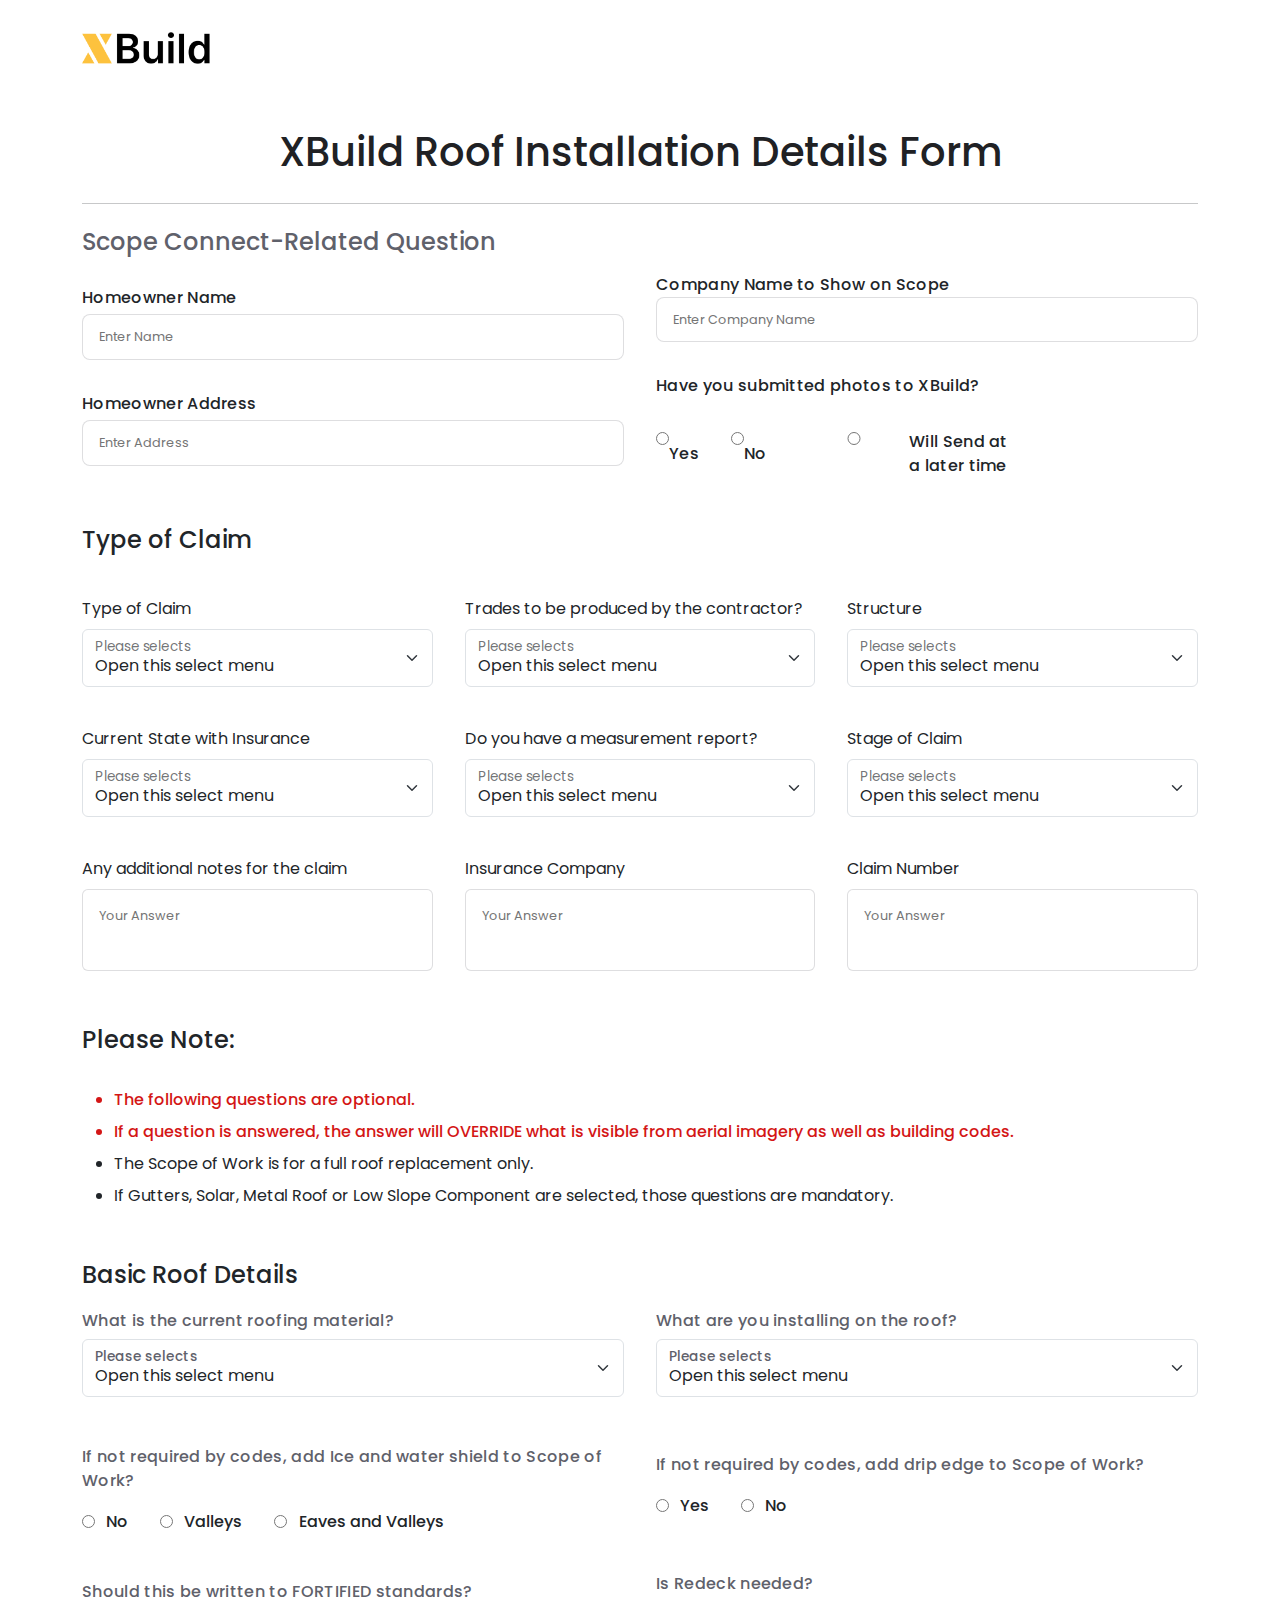
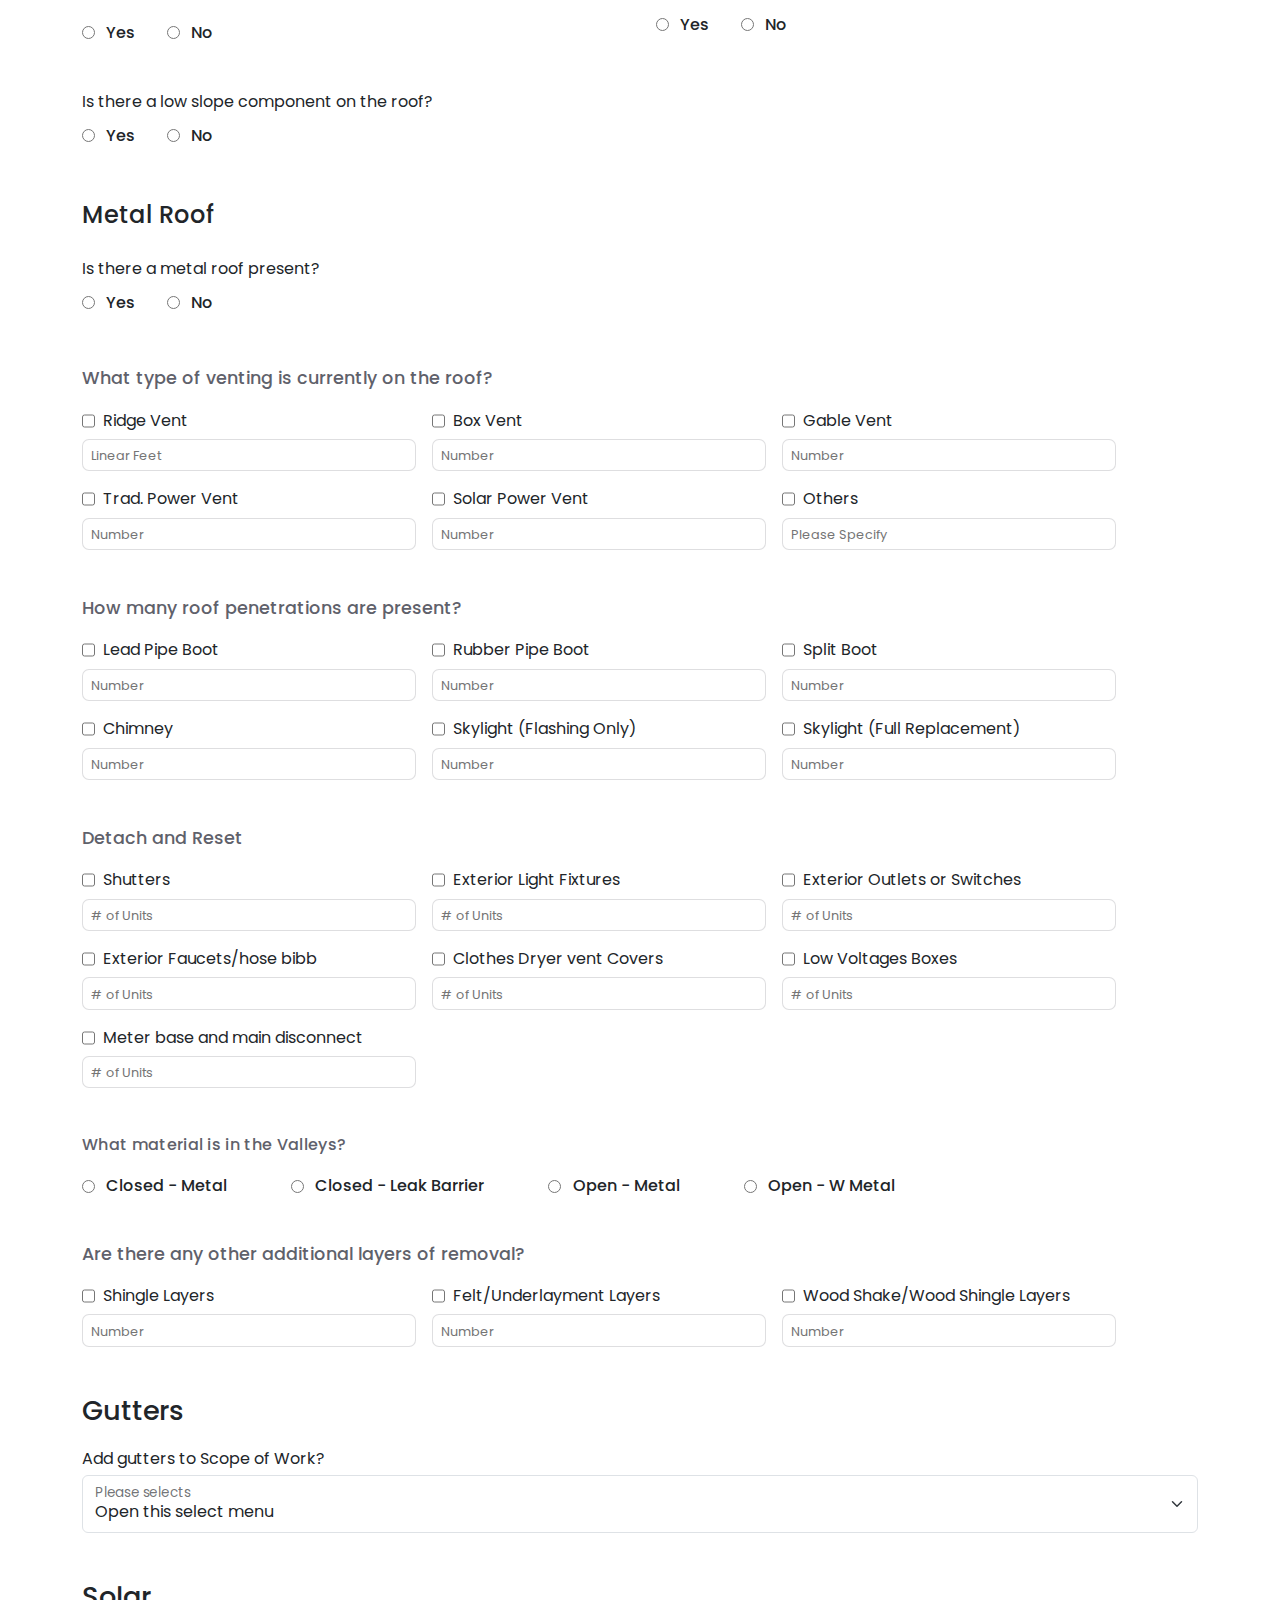
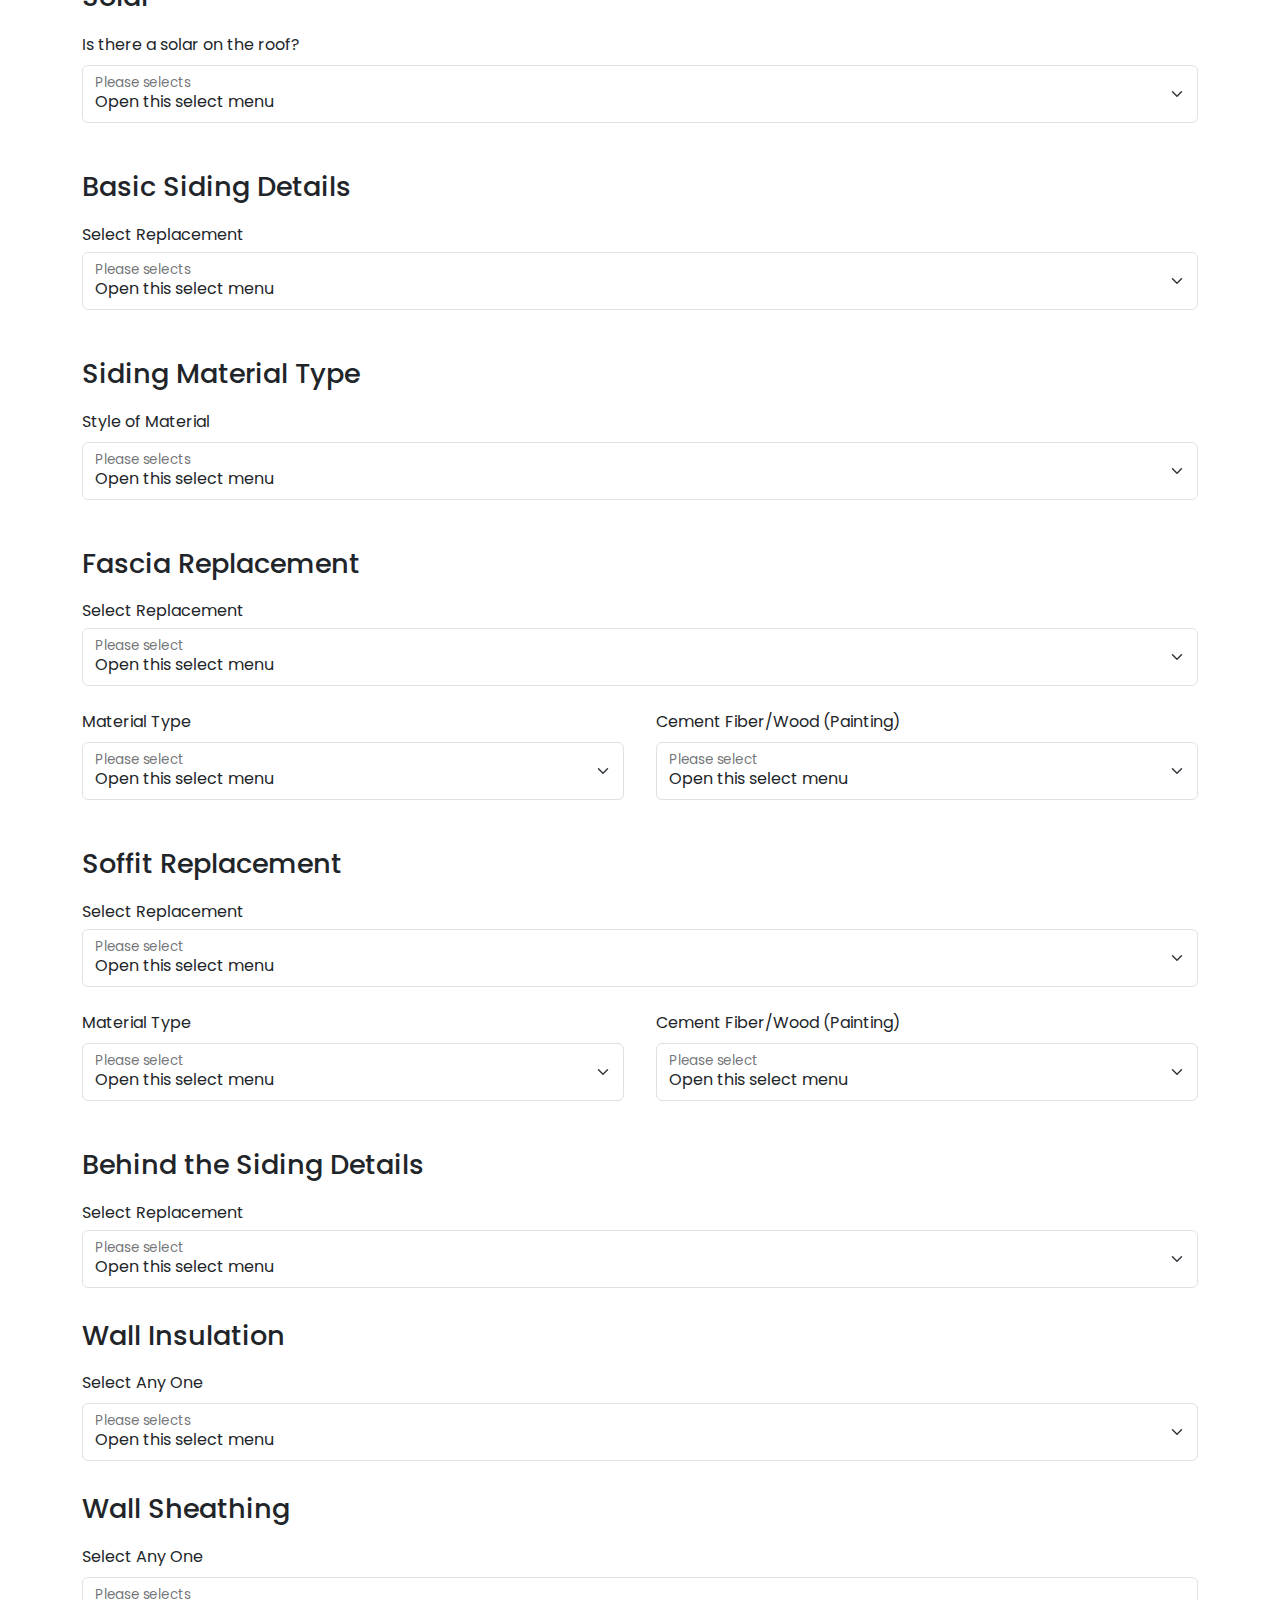
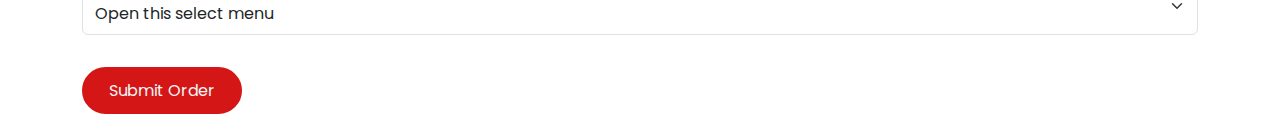
==== index.html @ aa4baf43 "first commit" ====
<!DOCTYPE html>
<html lang="en">

<head>
    <meta charset="UTF-8">
    <meta name="viewport" content="width=device-width, initial-scale=1.0">
    <title>Form</title>
    <link href="https://cdn.jsdelivr.net/npm/bootstrap@5.3.3/dist/css/bootstrap.min.css" rel="stylesheet"
        integrity="sha384-QWTKZyjpPEjISv5WaRU9OFeRpok6YctnYmDr5pNlyT2bRjXh0JMhjY6hW+ALEwIH" crossorigin="anonymous">
    <link rel="stylesheet" href="Styles/style.css">
</head>

<body>

    <div class="container">
        <nav>
            <img src="./logo.png" style="height: 2rem;" alt="">
        </nav>
        <h1>XBuild Roof Installation Details Form</h1>
        <hr>
        <form id="contactForm">
            <div class="scopeConnect">
                <h2>Scope Connect-Related Question</h2>
                <div class="main">
                    <div class="right">
                        <label> Homeowner Name </label>
                        <input id="HomeownerName" type="text" placeholder="Enter Name">
                        <label> Homeowner Address</label>
                        <input id="HomeownerAddress" type="text" placeholder="Enter Address">
                    </div>
                    <div class="left">
                        <label style="padding-top: 0;"> Company Name to Show on Scope</label>
                        <input id="companyname" type="text" placeholder="Enter Company Name">
                        <label>Have you submitted photos to XBuild?</label>
                        <div class="radio">
                            <div class="photoradio">
                                <input type="radio" id="photoSubmissionYes" name="photoSubmission" value="Yes">
                                <label for="photoSubmissionYes">Yes</label>
                            </div>
                            <div class="photoradio">
                                <input type="radio" id="photoSubmissionNo" name="photoSubmission" value="No">
                                <label for="photoSubmissionNo">No</label>
                            </div>
                            <div class="photoradio">
                                <input type="radio" id="photoSubmissionLater" name="photoSubmission"
                                    value="Will Send at a later time">
                                <label for="photoSubmissionLater">Will Send at a later time</label>
                            </div>
                        </div>
                    </div>

                </div>
            </div>

            <div class="basicSliding">
                <div class="gutters">
                    <h2>Type of Claim </h2>
                </div>
                <div class="materialSub">
                    <div class="second">

                        <label class="pt-4 pb-2" for="">Type of Claim</label>
                        <div class="form-floating">
                            <select class="form-select" id="TypeofClaim" aria-label="Floating label select example">
                                <option selected>Open this select menu</option>
                                <option value="Entire Claim start to finish">Entire Claim start to finish</option>
                                <option value="Supplement">Supplement</option>
                                <option value="Unknow">Unknow</option>
                            </select>
                            <label for="floatingSelect">Please selects</label>
                        </div>


                    </div>
                    <div class="first">
                        <label class="pt-4 pb-2" for="">Trades to be produced by the contractor?</label>
                        <div class="form-floating">
                            <select class="form-select" id="Tradestobeproducedbythecontractor"
                                aria-label="Floating label select example">
                                <option selected>Open this select menu</option>
                                <option value="Roof Only">Roof Only</option>
                                <option value="Siding">Siding</option>
                                <option value="Gutters">Gutters</option>
                                <option value="Windows / Doors">Windows / Doors</option>
                                <option value="Heat / AC">Heat / AC</option>
                                <option value="Drywall">Drywall</option>
                                <option value="Paint">Paint</option>
                                <option value="Sub Contractor Estimates">Sub Contractor Estimates</option>
                                <option value="Others">Others</option>
                            </select>
                            <label for="Tradestobeproducedbythecontractor">Please selects</label>
                        </div>
                    </div>
                    <div class="first">
                        <label class="pt-4 pb-2" for="">Structure</label>
                        <div class="form-floating">
                            <select class="form-select" id="Structure" aria-label="Floating label select example">
                                <option selected>Open this select menu</option>
                                <option value="Main Dwelling">Main Dwelling</option>
                                <option value="Shed">Shed</option>
                                <option value="Fence">Fence</option>
                                <option value="Deck">Deck</option>
                                <option value="Other">Other</option>
                            </select>
                            <label for="floatingSelect">Please selects</label>
                        </div>
                    </div>
                </div>
                <div class="materialSub" style="padding-top: 1rem;">
                    <div class="second">
                        <label class="pt-4 pb-2" for="CurrentStatewithInsurance">Current State with Insurance </label>
                        <div class="form-floating">
                            <select class="form-select" id="CurrentStatewithInsurance"
                                aria-label="Floating label select example">
                                <option selected>Open this select menu</option>
                                <option value="Full Approved">Full Approved</option>
                                <option value="Partial Approval">Partial Approval</option>
                                <option value="Denied">Denied</option>
                                <option value="Discontinued Material">Discontinued Material</option>
                                <option value="Loss Summary Provided">Loss Summary Provided</option>
                                <option value="No Insurance Information">No Insurance Information</option>
                                <option value="Repair Only">Repair Only</option>
                            </select>
                            <label for="floatingSelect">Please selects</label>
                        </div>
                    </div>
                    <div class="first">
                        <label class="pt-4 pb-2" for="Doyouhaveameasurementreport">Do you have a measurement
                            report?</label>
                        <div class="form-floating">
                            <select class="form-select" id="Doyouhaveameasurementreport"
                                aria-label="Floating label select example">
                                <option selected>Open this select menu</option>
                                <option value="Yes">Yes</option>
                                <option value="No">No</option>
                            </select>
                            <label for="floatingSelect">Please selects</label>
                        </div>
                    </div>
                    <div class="first">

                        <label class="pt-4 pb-2" for="StageofClaim">Stage of Claim</label>
                        <div class="form-floating">
                            <select class="form-select" id="StageofClaim" aria-label="Floating label select example">
                                <option selected>Open this select menu</option>
                                <option value="Pre Production">Pre Production</option>
                                <option value="Post Production">Post Production</option>
                                <option value="Unknown">Unknown</option>
                            </select>
                            <label for="floatingSelect">Please selects</label>
                        </div>
                    </div>
                </div>


                <div class="basicSliding" style="padding-top: 1rem;">
                    <div class="materialSub">

                        <div class="second">
                            <label class="pt-4 pb-2" for="Anyadditionalnotesfortheclaim">Any additional notes for the
                                claim</label>
                            <div class="tetxArea">
                                <textarea id="Anyadditionalnotesfortheclaim" class="rounded" name="" rows="2"
                                    placeholder="Your Answer" id=""></textarea>
                            </div>
                        </div>
                        <div class="second">
                            <label class="pt-4 pb-2" for="InsuranceCompany">Insurance Company </label>
                            <div class="tetxArea">
                                <textarea id="InsuranceCompany" class="rounded" name="" rows="2"
                                    placeholder="Your Answer" id=""></textarea>
                            </div>
                        </div>
                        <div class="second">
                            <label class="pt-4 pb-2" for="ClaimNumber">Claim Number</label>
                            <div class="tetxArea">
                                <textarea id="ClaimNumber" class="rounded" name="" rows="2" placeholder="Your Answer"
                                    id=""></textarea>
                            </div>
                        </div>

                    </div>
                </div>


                <div class="pleaseNote">
                    <h2>Please Note:</h2>
                    <ul>
                        <li>The following questions are optional.</li>
                        <li>If a question is answered, the answer will OVERRIDE what is visible from aerial imagery as
                            well as building codes.</li>
                        <li>The Scope of Work is for a full roof replacement only.</li>
                        <li>If Gutters, Solar, Metal Roof or Low Slope Component are selected, those questions are
                            mandatory.</li>
                    </ul>
                </div>

                <!-- ==================== -->


                <div class="roofDetails">
                    <h2>Basic Roof Details</h2>
                    <div class="maininputs">
                        <div class="left">
                            <label for="Whatisthecurrentroofingmaterial">What is the current roofing material?</label>
                            <div class="form-floating">
                                <select class="form-select" id="Whatisthecurrentroofingmaterial"
                                    aria-label="Floating label select example">
                                    <option selected>Open this select menu</option>
                                    <option value="Three Tab Asphalt">Three Tab Asphalt</option>
                                    <option value="Architectural Asphalt">Architectural Asphalt</option>
                                    <option value="Luxuey / Desgin Asphalt">Luxuey / Desgin Asphalt</option>
                                    <option value="Slate">Slate</option>
                                    <option value="Tile">Tile</option>
                                    <option value="Cedar">Cedar</option>
                                    <option value="Metal">Metal</option>
                                </select>
                                <label for="Whatareyouinstallingontheroof">Please selects</label>
                            </div>
                        </div>
                        <div class="right">
                            <label for="">What are you installing on the roof? </label>
                            <div class="form-floating">
                                <select class="form-select" id="Whatareyouinstallingontheroof"
                                    aria-label="Floating label select example">
                                    <option selected>Open this select menu</option>
                                    <option value="Three Tab Asphalt">Three Tab Asphalt</option>
                                    <option value="Architectural Asphalt">Architectural Asphalt</option>
                                    <option value="Luxuey / Desgin Asphalt">Luxuey / Desgin Asphalt</option>
                                    <option value="Slate">Slate</option>
                                    <option value="Tile">Tile</option>
                                    <option value="Cedar">Cedar</option>
                                    <option value="Metal">Metal</option>
                                </select>
                                <label for="floatingSelect">Please selects</label>
                            </div>
                        </div>
                    </div>
                    <div class="radiosRoof">
                        <div class="left">
                            <label>If not required by codes, add Ice and water shield to Scope of Work? </label>
                            <div class="radio">
                                <div class="first">
                                    <input type="radio" name="IfnotrequiredbycodesaddIceandwatershieldtoScopeofWork"
                                        id="IfnotrequiredbycodesaddIceandwatershieldtoScopeofWorkNo" value="No">
                                    <h3>No</h3>
                                </div>
                                <div class="second">
                                    <input type="radio" name="IfnotrequiredbycodesaddIceandwatershieldtoScopeofWork"
                                        id="IfnotrequiredbycodesaddIceandwatershieldtoScopeofWorkValleys"
                                        value="Valleys">
                                    <h3>Valleys</h3>
                                </div>
                                <div class="second">
                                    <input type="radio" name="IfnotrequiredbycodesaddIceandwatershieldtoScopeofWork"
                                        id="IfnotrequiredbycodesaddIceandwatershieldtoScopeofWorkEavesandValleys"
                                        value="Eaves and Valleys">
                                    <h3 style="text-wrap: nowrap;">Eaves and Valleys</h3>
                                </div>
                            </div>

                            <label>Should this be written to FORTIFIED standards? </label>
                            <div class="radio">
                                <div class="first">
                                    <input id="IfnotrequiredbycodesaddIceandwatershieldtoScopeofWorkYes"
                                        name="IfnotrequiredbycodesaddIceandwatershieldtoScopeofWork" type="radio"
                                        value="Yes">
                                    <h3>Yes</h3>
                                </div>
                                <div class="second">
                                    <input id="IfnotrequiredbycodesaddIceandwatershieldtoScopeofWorkNo"
                                        name="IfnotrequiredbycodesaddIceandwatershieldtoScopeofWork" type="radio"
                                        value="No">
                                    <h3>No</h3>
                                </div>
                            </div>
                        </div>
                        <div class="right">
                            <label>If not required by codes, add drip edge to Scope of Work?</label>
                            <div class="radio pb-5">
                                <div class="first">
                                    <input id="ShouldthisbewrittentoFORTIFIEDstandardsYes"
                                        name="ShouldthisbewrittentoFORTIFIEDstandards" type="radio" value="Yes">
                                    <h3>Yes</h3>
                                </div>
                                <div class="second">
                                    <input id="ShouldthisbewrittentoFORTIFIEDstandardsNo"
                                        name="ShouldthisbewrittentoFORTIFIEDstandards" type="radio" value="No">
                                    <h3>No</h3>
                                </div>
                            </div>
                            <label>Is Redeck needed?</label>
                            <div class="radio">
                                <div class="first">
                                    <input type="radio" id="IsRedeckneededYes" name="IsRedeckneeded" value="Yes">
                                    <h3>Yes</h3>
                                </div>
                                <div class="second">
                                    <input type="radio" id="IsRedeckneededNo" name="IsRedeckneeded" value="No">
                                    <h3>No</h3>
                                </div>
                            </div>
                        </div>
                    </div>

                    <div id="IfyestypeorRedeckisneededs">
                        <label for="IfyestypeorRedeckisneeded">If yes, type or Redeck is needed:</label>
                        <div class="form-floating">
                            <select class="form-select" id="IfyestypeorRedeckisneeded"
                                aria-label="Floating label select example">
                                <option selected>Open this select menu</option>
                                <option value="OSB 1/2">OSB 1/2</option>
                                <option value="OSB 5/8">OSB 5/8</option>
                                <option value="CDX Plywood 3/8">CDX Plywood 3/8</option>
                                <option value="CDX Plywood 1/2">CDX Plywood 1/2</option>
                                <option value="CDX Plywood 5/8">CDX Plywood 5/8</option>
                            </select>
                            <label for="floatingSelect">Please selects</label>
                        </div>
                    </div>
                </div>


                <!-- ============= -->

                <div class="solar" style="padding-top: 0;">
                    <div class="slope" style="padding-top: 0;">
                        <!-- <h2>Low Slope Component</h2> -->
                        <label class="pb-1"  for="lowSlopeComponent">Is there a low slope component on the
                            roof?</label>
                        <div class="radio">
                            <div class="first">
                                <input type="radio" name="lowSlopeComponent" id="lowSlopeYes" value="Yes">
                                <h3>Yes</h3>
                            </div>
                            <div class="second">
                                <input type="radio" name="lowSlopeComponent" id="lowSlopeNo" value="No">
                                <h3>No</h3>
                            </div>
                        </div>
                    </div>

                    <div id="IfYesmodifiedbitumenpresents">
                        <label class="pb-2 pt-5" for="">If Yes, Is modified bitumen present</label>
                        <div class="form-floating">
                            <select class="form-select" id="IfYesmodifiedbitumenpresent"
                                aria-label="Floating label select example">
                                <option selected>Open this select menu</option>
                                <option value="No">No</option>
                                <option value="Peel and Stick">Peel and Stick</option>
                                <option value="Torched Down">Torched Down</option>
                                <option value="Hot Mopped">Hot Mopped</option>
                            </select>
                            <label for="floatingSelect">Please selects</label>
                        </div>
                    </div>


                    <!-- ============= -->

                    <div class="solar">

                        <div class="slope" style="padding-top: 0;">
                            <h2>Metal Roof</h2>
                            <label class="pb-1 pt-2" for="metalRoofPresent">Is there a metal roof present?</label>
                            <div class="radio">
                                <div class="first">
                                    <input type="radio" name="metalRoofPresent" id="metalRoofYes" value="Yes">
                                    <h3>Yes</h3>
                                </div>
                                <div class="second">
                                    <input type="radio" name="metalRoofPresent" id="metalRoofNo" value="No">
                                    <h3>No</h3>
                                </div>
                            </div>
                        </div>


                        <div id="metalRoofs">
                            <div class="typeMental">
                                <div class="left">
                                    <label class="pb-2" for="">What type of metal roof is present?</label>
                                    <div class="form-floating">
                                        <select class="form-select" id="Whattypemetalroofpresent"
                                            aria-label="Floating label select example">
                                            <option selected>Open this select menu</option>
                                            <option value="Standing Seam">Standing Seam</option>
                                            <option value="Corrugated Panel">Corrugated Panel</option>
                                            <option value="Ribbed Panel">Ribbed Panel</option>
                                        </select>
                                        <label for="floatingSelect">Please selects</label>
                                    </div>
                                </div>
                                <div class="right">
                                    <label class="pb-2" for="">What gauge of metal?</label>
                                    <div class="form-floating">
                                        <select class="form-select" id="Whatgaugeofmetal"
                                            aria-label="Floating label select example">
                                            <option selected>Open this select menu</option>
                                            <option value="26">26</option>
                                            <option value="29">29</option>
                                        </select>
                                        <label for="floatingSelect">Please selects</label>
                                    </div>
                                </div>
                            </div>
                            <div class="typeMental">
                                <div class="left">
                                    <label class="pb-2" for="">What type of finish are present?</label>
                                    <div class="form-floating">
                                        <select class="form-select" id="Whattypeoffinisharepresent"
                                            aria-label="Floating label select example">
                                            <option selected>Open this select menu</option>
                                            <option value="Color">Color</option>
                                            <option value="Galvanized">Galvanized</option>
                                        </select>
                                        <label for="floatingSelect">Please selects</label>
                                    </div>
                                </div>
                                <div class="right">
                                    <label class="pb-2" for="">Include trim metal?</label>
                                    <div class="form-floating">
                                        <select class="form-select" id="Includetrimmetal"
                                            aria-label="Floating label select example">
                                            <option selected>Open this select menu</option>
                                            <option value="Rack Gable Trim">Rack Gable Trim</option>
                                            <option value="Eave Closure Metal">Eave Closure Metal</option>
                                            <option value="Both">Both</option>
                                        </select>
                                        <label for="floatingSelect">Please selects</label>
                                    </div>
                                </div>
                            </div>
                            <div class="typeMental">
                                <div class="left">
                                    <label class="pb-2" for="">If underlayment is required, which type? </label>
                                    <div class="form-floating">
                                        <select class="form-select" id="underlaymentrequiredwhichtype"
                                            aria-label="Floating label select example">
                                            <option selected>Open this select menu</option>
                                            <option value="Synthetic Fely">Synthetic Fely</option>
                                            <option value="Leak Barrier">Leak Barrier</option>
                                            <option value="Others">Others</option>
                                        </select>
                                        <label for="floatingSelect">Please selects</label>
                                    </div>
                                </div>
                            </div>
                        </div>
                    </div>

                    <!-- ================== -->

                    <div class="typeVenting">
                        <h2>What type of venting is currently on the roof?</h2>
                        <div class="mainBox">
                            <div class="box">
                                <div class="check">
                                    <input type="checkbox" id="ridgeVentCheckbox">
                                    <p>Ridge Vent</p>
                                </div>
                                <input type="text" id="ridgeVentInput" placeholder="Linear Feet">
                            </div>
                            <div class="box">
                                <div class="check">
                                    <input type="checkbox" id="boxVentCheckbox">
                                    <p>Box Vent</p>
                                </div>
                                <input type="text" id="boxVentInput" placeholder="Number">
                            </div>
                            <div class="box">
                                <div class="check">
                                    <input type="checkbox" id="gableVentCheckbox">
                                    <p>Gable Vent</p>
                                </div>
                                <input type="text" id="gableVentInput" placeholder="Number">
                            </div>
                            <div class="box">
                                <div class="check">
                                    <input type="checkbox" id="tradPowerVentCheckbox">
                                    <p>Trad. Power Vent</p>
                                </div>
                                <input type="text" id="tradPowerVentInput" placeholder="Number">
                            </div>
                            <div class="box">
                                <div class="check">
                                    <input type="checkbox" id="solarPowerVentCheckbox">
                                    <p>Solar Power Vent</p>
                                </div>
                                <input type="text" id="solarPowerVentInput" placeholder="Number">
                            </div>
                            <div class="box">
                                <div class="check">
                                    <input type="checkbox" id="othersCheckbox">
                                    <p>Others</p>
                                </div>
                                <input type="text" id="othersInput" placeholder="Please Specify">
                            </div>
                        </div>
                    </div>
                    <div class="typeVenting">
                        <h2>How many roof penetrations are present?</h2>
                        <div class="mainBox">
                            <div class="box">
                                <div class="check">
                                    <input type="checkbox" id="LeadPipeBootCheckbox">
                                    <p>Lead Pipe Boot</p>
                                </div>
                                <input type="text" placeholder="Number" id="LeadPipeBootInput">
                            </div>
                            <div class="box">
                                <div class="check">
                                    <input type="checkbox" id="RubberPipeBootCheckbox">
                                    <p>Rubber Pipe Boot</p>
                                </div>
                                <input type="text" placeholder="Number" id="RubberPipeBootInput">
                            </div>
                            <div class="box">
                                <div class="check">
                                    <input type="checkbox" id="SplitBootCheckbox">
                                    <p>Split Boot</p>
                                </div>
                                <input type="text" placeholder="Number" id="SplitBootInput">
                            </div>
                            <div class="box">
                                <div class="check">
                                    <input type="checkbox" id="ChimneyCheckbox">
                                    <p>Chimney</p>
                                </div>
                                <input type="text" placeholder="Number" id="ChimneyInput">
                            </div>
                            <div class="box">
                                <div class="check">
                                    <input type="checkbox" id="SkylightFlashingOnlyCheckbox">
                                    <p>Skylight (Flashing Only)</p>
                                </div>
                                <input type="text" placeholder="Number" id="SkylightFlashingOnlyInput">
                            </div>
                            <div class="box">
                                <div class="check">
                                    <input type="checkbox" id="SkylightFullReplacementCheckbox">
                                    <p>Skylight (Full Replacement)</p>
                                </div>
                                <input type="text" placeholder="Number" id="SkylightFullReplacementInput">
                            </div>
                        </div>
                    </div>

                    <div class="typeVenting">
                        <h2>Detach and Reset</h2>
                        <div class="mainBox">
                            <div class="box">
                                <div class="check">
                                    <input type="checkbox" id="ShuttersCheckbox">
                                    <p>Shutters</p>
                                </div>
                                <input type="text" placeholder="# of Units" id="ShuttersInput">
                            </div>
                            <div class="box">
                                <div class="check">
                                    <input type="checkbox" id="ExteriorLightFixturesCheckbox">
                                    <p>Exterior Light Fixtures</p>
                                </div>
                                <input type="text" placeholder="# of Units" id="ExteriorLightFixturesInput">
                            </div>
                            <div class="box">
                                <div class="check">
                                    <input type="checkbox" id="ExteriorOutletsSwitchesCheckbox">
                                    <p>Exterior Outlets or Switches</p>
                                </div>
                                <input type="text" placeholder="# of Units" id="ExteriorOutletsSwitchesInput">
                            </div>
                            <div class="box">
                                <div class="check">
                                    <input type="checkbox" id="ExteriorFaucetsHoseBibbCheckbox">
                                    <p>Exterior Faucets/hose bibb</p>
                                </div>
                                <input type="text" placeholder="# of Units" id="ExteriorFaucetsHoseBibbInput">
                            </div>
                            <div class="box">
                                <div class="check">
                                    <input type="checkbox" id="ClothesDryerVentCoversCheckbox">
                                    <p>Clothes Dryer vent Covers</p>
                                </div>
                                <input type="text" placeholder="# of Units" id="ClothesDryerVentCoversInput">
                            </div>
                            <div class="box">
                                <div class="check">
                                    <input type="checkbox" id="LowVoltageBoxesCheckbox">
                                    <p>Low Voltages Boxes</p>
                                </div>
                                <input type="text" placeholder="# of Units" id="LowVoltageBoxesInput">
                            </div>
                            <div class="box">
                                <div class="check">
                                    <input type="checkbox" id="MeterBaseMainDisconnectCheckbox">
                                    <p>Meter base and main disconnect</p>
                                </div>
                                <input type="text" placeholder="# of Units" id="MeterBaseMainDisconnectInput">
                            </div>
                        </div>
                    </div>


                    <!-- material is in valley -->

                    <div class="roofDetails">
                        <div class="radiosRoof" style="padding-top: 1rem;">
                            <div class="left">
                                <label>What material is in the Valleys? </label>
                                <div class="radio" style="gap: 4rem;">
                                    <div class="first">
                                        <input type="radio" id="roofDetailsmetal" name="roofDetails"
                                            value="Closed - Metal">
                                        <h3 style="text-wrap: nowrap;">Closed - Metal</h3>
                                    </div>
                                    <div class="second">
                                        <input type="radio" id="roofDetailsLeakBarrier" name="roofDetails"
                                            value="Closed - Leak Barrier">
                                        <h3 style="text-wrap: nowrap;">Closed - Leak Barrier</h3>
                                    </div>
                                    <div class="second">
                                        <input type="radio" id="roofDetailsmetalopen" name="roofDetails"
                                            value="Open - Metal">
                                        <h3 style="text-wrap: nowrap;">Open - Metal</h3>
                                    </div>
                                    <div class="second">
                                        <input type="radio" id="roofDetailsWmetal" name="roofDetails"
                                            value="Open - W Metal">
                                        <h3 style="text-wrap: nowrap;">Open - W Metal</h3>
                                    </div>
                                </div>
                            </div>
                        </div>
                    </div>

                    <!-- Are there any other additional layers of removal? -->

                    <div class="typeVenting" style="padding-top: 0rem;">
                        <h2>Are there any other additional layers of removal?</h2>
                        <div class="mainBox">
                            <div class="box">
                                <div class="check">
                                    <input type="checkbox" id="ShingleLayersCheckbox">
                                    <p>Shingle Layers</p>
                                </div>
                                <input type="text" placeholder="Number" id="ShingleLayersInput">
                            </div>
                            <div class="box">
                                <div class="check">
                                    <input type="checkbox" id="FeltUnderlaymentLayersCheckbox">
                                    <p>Felt/Underlayment Layers</p>
                                </div>
                                <input type="text" placeholder="Number" id="FeltUnderlaymentLayersInput">
                            </div>
                            <div class="box">
                                <div class="check">
                                    <input type="checkbox" id="WoodShakeShingleLayersCheckbox">
                                    <p>Wood Shake/Wood Shingle Layers</p>
                                </div>
                                <input type="text" placeholder="Number" id="WoodShakeShingleLayersInput">
                            </div>
                        </div>
                    </div>


                    <div class="gutters">
                        <h2>Gutters</h2>
                        <label for="">Add gutters to Scope of Work?</label>
                        <div class="form-floating">
                            <select class="form-select" id="AddgutterstoScopeofWork"
                                aria-label="Floating label select example">
                                <option selected>Open this select menu</option>
                                <option value="Yes">Yes</option>
                                <option value="No">No</option>
                            </select>
                            <label for="floatingSelect">Please selects</label>
                        </div>
                        <div id="AddgutterstoScopeofWorks">
                            <div class="typeGutter">
                                <div class="left">
                                    <label for="">If yes, What type of gutters are currently on the house?</label>
                                    <div class="form-floating">
                                        <select class="form-select" id="IfyesWhattypeofguttersarecurrentlyonthehouse"
                                            aria-label="Floating label select example">
                                            <option selected>Open this select menu</option>
                                            <option value="Aluminum">Aluminum</option>
                                            <option value="Copper">Copper</option>
                                            <option value="Others">Others</option>
                                        </select>
                                        <label for="floatingSelect">Please selects</label>
                                    </div>
                                </div>
                                <div class="right">
                                    <label for="">What is the size of gutters?</label>
                                    <div class="form-floating">
                                        <select class="form-select" id="Whatisthesizeofgutters"
                                            aria-label="Floating label select example">
                                            <option selected>Open this select menu</option>
                                            <option value="5">5</option>
                                            <option value="6">6</option>
                                        </select>
                                        <label for="floatingSelect">Please selects</label>
                                    </div>
                                </div>
                            </div>
                            <div class="downspouts">
                                <div class="left">
                                    <label for="">What is the size of the downspouts?</label>
                                    <div class="form-floating">
                                        <select class="form-select" id="Whatisthesizeofthedownspouts"
                                            aria-label="Floating label select example">
                                            <option selected>Open this select menu</option>
                                            <option value="2х3">2х3</option>
                                            <option value="3x4">3x4</option>
                                        </select>
                                        <label for="floatingSelect">Please selects</label>
                                    </div>
                                </div>
                                <div class="right">
                                    <label for="">What is the linear feet(LF) of the gutters and downspouts?</label>
                                    <div class="l">
                                        <input type="text" placeholder="Gutters" id="linearfeetofthegutters">
                                        <input type="text" placeholder="downspouts" id="linearfeetofthedownspouts">
                                    </div>
                                </div>
                            </div>
                            <div class="splashGuards">
                                <div class="left">
                                    <label for="">How many splash guards are currently on the house?</label>
                                    <input type="text" placeholder="Gutters" id="Howmanyguardscurrentlyhouse">
                                </div>
                                <div class="right">
                                    <label for="">Are there additional accessories installed on the gutters?</label>
                                    <div class="form-floating">
                                        <select class="form-select" id="Areadditionalinstalledgutters"
                                            aria-label="Floating label select example">
                                            <option selected>Open this select menu</option>
                                            <option value="Yes">Yes</option>
                                            <option value="No">No</option>
                                        </select>
                                        <label for="floatingSelect">Please selects</label>
                                    </div>
                                    <textarea rows="2" placeholder="additional accessories installed"
                                        id="additionalaccessoriesinstalled"></textarea>
                                </div>

                            </div>
                        </div>
                    </div>

                    <div class="solar">
                        <h2>Solar</h2>
                        <label class="pb-2" for="">Is there a solar on the roof?</label>
                        <div class="form-floating">
                            <select class="form-select" id="Isthereasolarontheroof"
                                aria-label="Floating label select example">
                                <option selected>Open this select menu</option>
                                <option value="Yes">Yes</option>
                                <option value="No">No</option>
                            </select>
                            <label for="floatingSelect">Please selects</label>
                        </div>

                        <div class="solarPanels" id="solarPanelsId">
                            <div class="left">
                                <label class="pb-2" for="">If yes, Should solar panel be detached and reset?</label>
                                <div class="form-floating">
                                    <select class="form-select" id="Ifyessolarpaneldetachedreset"
                                        aria-label="Floating label select example">
                                        <option selected>Open this select menu</option>
                                        <option value="Yes">Yes</option>
                                        <option value="No">No</option>
                                    </select>
                                    <label for="floatingSelect">Please selects</label>
                                </div>
                            </div>
                            <div class="right">
                                <label class="pb-2" for="">How many mounts are present?</label>
                                <div class="l">
                                    <input type="text" placeholder="Solar Panels" id="Howmanyolarpanelsarepresent">
                                    <input type="text" placeholder="Mounts" id="Howmanymountsarepresent">
                                </div>
                            </div>
                        </div>

                    </div>



                    <!-- ========================== -->




                    <div class="basicSliding">
                        <div class="gutters">
                            <h2>Basic Siding Details</h2>
                            <label for="SelectReplacement">Select Replacement</label>
                            <div class="form-floating">
                                <select class="form-select" id="SelectReplacement"
                                    aria-label="Floating label select example">
                                    <option selected>Open this select menu</option>
                                    <option value="Full House Replacment?">Full House Replacment?</option>
                                    <option value="Partial Replacement">Partial Replacement</option>
                                    <option value="Small Repairs">Small Repairs</option>
                                </select>
                                <label for="FullHouseReplacment">Please selects</label>
                            </div>
                        </div>
                        <div class="materialSub" id="materialSubId">
                            <div class="second">
                                <label class="pt-4 pb-2" for="FullHouseReplacment">Full House Replacment?
                                </label>
                                <div class="form-floating">
                                    <select class="form-select" id="FullHouseReplacment"
                                        aria-label="Floating label select example">
                                        <option selected>Open this select menu</option>
                                        <option value="Front">Front</option>
                                        <option value="Right">Right</option>
                                        <option value="Rear">Rear</option>
                                        <option value="Left">Left</option>
                                    </select>
                                    <label for="PartialReplacement">Please selects</label>
                                </div>
                            </div>
                            <div class="first">
                                <label class="pt-4 pb-2" for="PartialReplacement">Partial Replacement
                                </label>
                                <div class="form-floating">
                                    <select class="form-select" id="PartialReplacement"
                                        aria-label="Floating label select example">
                                        <option selected>Open this select menu</option>
                                        <option value="Front">Front</option>
                                        <option value="Right">Right</option>
                                        <option value="Rear">Rear</option>
                                        <option value="Left">Left</option>
                                    </select>
                                    <label for="floatingSelect">Please selects</label>
                                </div>
                            </div>
                            <div class="second">
                                <label class="pt-4 pb-2" for="SmallRepairs">Small Repairs</label>
                                <div class="tetxArea">
                                    <textarea name="" rows="2" placeholder="Insert Scope of Work Here for small repairs
                            " id="SmallRepairs"></textarea>
                                </div>
                            </div>

                        </div>
                    </div>





                    <!-- ========================== -->



                    <div class="material">
                        <h2>Siding Material Type</h2>
                        <label class=" pb-2" for="">Style of Material</label>
                        <div class="form-floating">
                            <select class="form-select" id="StyleofMaterial" aria-label="Floating label select example">
                                <option selected>Open this select menu</option>
                                <option value="Vinyl">Vinyl</option>
                                <option value="Cement Fiber">Cement Fiber</option>
                                <option value="Wood">Wood</option>
                                <option value="Metal">Metal</option>
                            </select>
                            <label for="floatingSelect">Please selects</label>
                        </div>
                        <div id="sidingMaterialSubId">
                            <div class="materialSub">
                                <div class="first">
                                    <label class="pt-4 pb-2" for="">Vinyl</label>
                                    <div class="form-floating">
                                        <select class="form-select" id="Vinyl"
                                            aria-label="Floating label select example">
                                            <option selected>Open this select menu</option>
                                            <option value="Vinyl">Vinyl</option>
                                            <option value="Cement Fiber">Cement Fiber</option>
                                            <option value="Wood">Wood</option>
                                            <option value="Metal">Metal</option>
                                        </select>
                                        <label for="floatingSelect">Please selects</label>
                                    </div>
                                </div>
                                <div class="second">
                                    <label class="pt-4 pb-2" for="">Cement Fiber</label>
                                    <div class="form-floating">
                                        <select class="form-select" id="CementFiber"
                                            aria-label="Floating label select example">
                                            <option selected>Open this select menu</option>
                                            <option value="Size or Exposure">Size or Exposure</option>
                                            <option value="Corner Board Size">Corner Board Size</option>
                                        </select>
                                        <label for="floatingSelect">Please selects</label>
                                    </div>
                                </div>
                                <div class="second">
                                    <label class="pt-4 pb-2" for="">Metal</label>
                                    <div class="form-floating">
                                        <select class="form-select" id="Metales"
                                            aria-label="Floating label select example">
                                            <option selected>Open this select menu</option>
                                            <option value="Gauge">Gauge</option>
                                            <option value="Metal type">Metal type</option>
                                            <option value="Size or Exposure">Size or Exposure</option>
                                            <option value="Corner Board Size">Corner Board Size</option>
                                        </select>
                                        <label for="floatingSelect">Please selects</label>
                                    </div>
                                </div>
                            </div>
                            <div class="materialSub">
                                <div class="first">
                                    <label class="pt-4 pb-2" for="">Cement Fiber/Wood (Painting)</label>
                                    <div class="form-floating">
                                        <select class="form-select" id="CementFiberWoodPainting"
                                            aria-label="Floating label select example">
                                            <option selected>Open this select menu</option>
                                            <option value="Full House">Full House</option>
                                            <option value="Front">Front</option>
                                            <option value="Right">Right</option>
                                            <option value="Rear">Rear</option>
                                            <option value="Left">Left</option>
                                        </select>
                                        <label for="floatingSelect">Please selects</label>
                                    </div>
                                </div>
                                <div class="second">
                                    <label class="pt-4 pb-2" for="WoodStaining">Wood (Staining)</label>
                                    <div class="form-floating">
                                        <select class="form-select" id="WoodStaining"
                                            aria-label="Floating label select example">
                                            <option selected>Open this select menu</option>
                                            <option value="Full House">Full House</option>
                                            <option value="Front">Front</option>
                                            <option value="Right">Right</option>
                                            <option value="Rear">Rear</option>
                                            <option value="Left">Left</option>
                                        </select>
                                        <label for="floatingSelect">Please selects</label>
                                    </div>
                                </div>
                            </div>
                        </div>
                    </div>

                    <div class="fascia">
                        <div class="basicSliding">
                            <div class="gutters">
                                <h2>Fascia Replacement</h2>
                                <label for="replacementSelect">Select Replacement</label>
                                <div class="form-floating">
                                    <select class="form-select fasciamaterialSubClass" id="replacementSelect" aria-label="Floating label select example">
                                        <option selected value="">Open this select menu</option>
                                        <option value="Full House Replacement">Full House Replacement</option>
                                        <option value="Partial Replacement">Partial Replacement</option>
                                        <option value="Small Repairs">Small Repairs</option>
                                    </select>
                                    <label for="replacementSelect">Please select</label>
                                </div>
                            </div>
                    
                            <div id="fasciamaterialSubId">
                                <div id="fullHouseReplacementSection" class="materialSub" style="display: none;">
                                    <div class="second">
                                        <label class="pt-4 pb-2" for="fullHouseReplacementSelect">Full House Replacement?</label>
                                        <div class="form-floating">
                                            <select class="form-select" id="fullHouseReplacementSelect" aria-label="Floating label select example">
                                                <option selected>Open this select menu</option>
                                                <option value="Front">Front</option>
                                                <option value="Right">Right</option>
                                                <option value="Rear">Rear</option>
                                                <option value="Left">Left</option>
                                            </select>
                                            <label for="fullHouseReplacementSelect">Please select</label>
                                        </div>
                                    </div>
                                </div>
                    
                                <div id="partialReplacementSection" class="materialSub" style="display: none;">
                                    <div class="first">
                                        <label class="pt-4 pb-2" for="partialReplacementSelect">Partial Replacement</label>
                                        <div class="form-floating">
                                            <select class="form-select" id="partialReplacementSelect" aria-label="Floating label select example">
                                                <option selected>Open this select menu</option>
                                                <option value="Front">Front</option>
                                                <option value="Right">Right</option>
                                                <option value="Rear">Rear</option>
                                                <option value="Left">Left</option>
                                            </select>
                                            <label for="partialReplacementSelect">Please select</label>
                                        </div>
                                    </div>
                                </div>
                    
                                <div id="smallRepairsSection" class="materialSub" style="display: none;">
                                    <div class="second">
                                        <label class="pt-4 pb-2" for="smallRepairsTextArea">Small Repairs</label>
                                        <div class="textArea">
                                            <textarea name="" rows="2" placeholder="Insert Scope of Work Here for small repairs" id="smallRepairsTextArea"></textarea>
                                        </div>
                                    </div>
                                </div>
                    
                                <div class="materialSub">
                                    <div class="first">
                                        <label class="pt-4 pb-2" for="materialTypeSelect">Material Type</label>
                                        <div class="form-floating">
                                            <select class="form-select" id="materialTypeSelect" aria-label="Floating label select example">
                                                <option selected>Open this select menu</option>
                                                <option value="Vinyl">Vinyl</option>
                                                <option value="Cement Fiber">Cement Fiber</option>
                                                <option value="Wood">Wood</option>
                                                <option value="Metal">Metal</option>
                                            </select>
                                            <label for="materialTypeSelect">Please select</label>
                                        </div>
                                    </div>
                                    <div class="second">
                                        <label class="pt-4 pb-2" for="paintingSelect">Cement Fiber/Wood (Painting)</label>
                                        <div class="form-floating">
                                            <select class="form-select" id="paintingSelect" aria-label="Floating label select example">
                                                <option selected>Open this select menu</option>
                                                <option value="Full House">Full House</option>
                                                <option value="Front">Front</option>
                                                <option value="Right">Right</option>
                                                <option value="Rear">Rear</option>
                                                <option value="Left">Left</option>
                                            </select>
                                            <label for="paintingSelect">Please select</label>
                                        </div>
                                    </div>
                                </div>
                            </div>
                        </div>
                    </div>
                    


                    
                    <div class="fascia">
                        <div class="basicSliding">
                            <div class="gutters">
                                <h2>Soffit Replacement</h2>
                                <label for="soffitReplacementSelect">Select Replacement</label>
                                <div class="form-floating">
                                    <select class="form-select" id="soffitReplacementSelect" aria-label="Floating label select example">
                                        <option selected value="">Open this select menu</option>
                                        <option value="Full House Replacement">Full House Replacement</option>
                                        <option value="Partial Replacement">Partial Replacement</option>
                                        <option value="Small Repairs">Small Repairs</option>
                                    </select>
                                    <label for="soffitReplacementSelect">Please select</label>
                                </div>
                            </div>
                    
                            <div id="soffitMaterialSubId">
                                <div id="soffitFullHouseReplacementSection" class="materialSub" style="display: none;">
                                    <div class="second">
                                        <label class="pt-4 pb-2" for="soffitFullHouseReplacementSelect">Full House Replacement?</label>
                                        <div class="form-floating">
                                            <select class="form-select" id="soffitFullHouseReplacementSelect" aria-label="Floating label select example">
                                                <option selected>Open this select menu</option>
                                                <option value="Front">Front</option>
                                                <option value="Right">Right</option>
                                                <option value="Rear">Rear</option>
                                                <option value="Left">Left</option>
                                            </select>
                                            <label for="soffitFullHouseReplacementSelect">Please select</label>
                                        </div>
                                    </div>
                                </div>
                    
                                <div id="soffitPartialReplacementSection" class="materialSub" style="display: none;">
                                    <div class="first">
                                        <label class="pt-4 pb-2" for="soffitPartialReplacementSelect">Partial Replacement</label>
                                        <div class="form-floating">
                                            <select class="form-select" id="soffitPartialReplacementSelect" aria-label="Floating label select example">
                                                <option selected>Open this select menu</option>
                                                <option value="Front">Front</option>
                                                <option value="Right">Right</option>
                                                <option value="Rear">Rear</option>
                                                <option value="Left">Left</option>
                                            </select>
                                            <label for="soffitPartialReplacementSelect">Please select</label>
                                        </div>
                                    </div>
                                </div>
                    
                                <div id="soffitSmallRepairsSection" class="materialSub" style="display: none;">
                                    <div class="second">
                                        <label class="pt-4 pb-2" for="soffitSmallRepairsTextArea">Small Repairs</label>
                                        <div class="textArea">
                                            <textarea name="" rows="2" placeholder="Insert Scope of Work Here for small repairs" id="soffitSmallRepairsTextArea"></textarea>
                                        </div>
                                    </div>
                                </div>
                    
                                <div class="materialSub">
                                    <div class="first">
                                        <label class="pt-4 pb-2" for="soffitMaterialTypeSelect">Material Type</label>
                                        <div class="form-floating">
                                            <select class="form-select" id="soffitMaterialTypeSelect" aria-label="Floating label select example">
                                                <option selected>Open this select menu</option>
                                                <option value="Vinyl">Vinyl</option>
                                                <option value="Cement Fiber">Cement Fiber</option>
                                                <option value="Wood">Wood</option>
                                                <option value="Metal">Metal</option>
                                            </select>
                                            <label for="soffitMaterialTypeSelect">Please select</label>
                                        </div>
                                    </div>
                                    <div class="second">
                                        <label class="pt-4 pb-2" for="soffitPaintingSelect">Cement Fiber/Wood (Painting)</label>
                                        <div class="form-floating">
                                            <select class="form-select" id="soffitPaintingSelect" aria-label="Floating label select example">
                                                <option selected>Open this select menu</option>
                                                <option value="Full House">Full House</option>
                                                <option value="Front">Front</option>
                                                <option value="Right">Right</option>
                                                <option value="Rear">Rear</option>
                                                <option value="Left">Left</option>
                                            </select>
                                            <label for="soffitPaintingSelect">Please select</label>
                                        </div>
                                    </div>
                                </div>
                            </div>
                        </div>
                    </div>
                    

                    <!-- ===== -->
                    
                    
                    <div class="fascia">
                        <div class="basicSliding">
                            <div class="gutters">
                                <h2>Behind the Siding Details</h2>
                                <label for="behindSidingSelect">Select Replacement</label>
                                <div class="form-floating">
                                    <select class="form-select" id="behindSidingSelect" aria-label="Floating label select example">
                                        <option selected value="">Open this select menu</option>
                                        <option value="Full House Replacement">Full House Replacement</option>
                                        <option value="Partial Replacement">Partial Replacement</option>
                                        <option value="Small Repairs">Small Repairs</option>
                                    </select>
                                    <label for="behindSidingSelect">Please select</label>
                                </div>
                            </div>
                    
                            <div id="behindSidingMaterialSubId">
                                <div id="behindSidingFullHouseReplacementSection" class="materialSub" style="display: none;">
                                    <div class="second">
                                        <label class="pt-4 pb-2" for="behindSidingFullHouseReplacementSelect">Full House Replacement?</label>
                                        <div class="form-floating">
                                            <select class="form-select" id="behindSidingFullHouseReplacementSelect" aria-label="Floating label select example">
                                                <option selected>Open this select menu</option>
                                                <option value="Front">Front</option>
                                                <option value="Right">Right</option>
                                                <option value="Rear">Rear</option>
                                                <option value="Left">Left</option>
                                            </select>
                                            <label for="behindSidingFullHouseReplacementSelect">Please select</label>
                                        </div>
                                    </div>
                                </div>
                    
                                <div id="behindSidingPartialReplacementSection" class="materialSub" style="display: none;">
                                    <div class="first">
                                        <label class="pt-4 pb-2" for="behindSidingPartialReplacementSelect">Partial Replacement</label>
                                        <div class="form-floating">
                                            <select class="form-select" id="behindSidingPartialReplacementSelect" aria-label="Floating label select example">
                                                <option selected>Open this select menu</option>
                                                <option value="Front">Front</option>
                                                <option value="Right">Right</option>
                                                <option value="Rear">Rear</option>
                                                <option value="Left">Left</option>
                                            </select>
                                            <label for="behindSidingPartialReplacementSelect">Please select</label>
                                        </div>
                                    </div>
                                </div>
                    
                                <div id="behindSidingSmallRepairsSection" class="materialSub" style="display: none;">
                                    <div class="second">
                                        <label class="pt-4 pb-2" for="behindSidingSmallRepairsTextArea">Small Repairs</label>
                                        <div class="textArea">
                                            <textarea name="" rows="2" placeholder="Insert Scope of Work Here for small repairs" id="behindSidingSmallRepairsTextArea"></textarea>
                                        </div>
                                    </div>
                                </div>
                            </div>
                        </div>
                    </div>
                    


                    <div class="fascia">
                        <div class="basicSliding">
                            <div class="gutters pt-4 mt-2">
                                <h2>Wall Insulation </h2>
                            </div>
                            <div class="materialSub">
                                <div class="second">
                                    <label class="pt-0 pb-2" for="">Select Any One
                                    </label>
                                    <div class="form-floating">
                                        <select class="form-select" id="WallInsulation"
                                            aria-label="Floating label select example">
                                            <option selected>Open this select menu</option>
                                            <option value="Front">Front</option>
                                            <option value="Right">Right</option>
                                            <option value="Rear">Rear</option>
                                            <option value="Left">Left</option>
                                        </select>
                                        <label for="floatingSelect">Please selects</label>
                                    </div>
                                </div>
                            </div>
                        </div>

                    </div>
                    <div class="fascia">
                        <div class="basicSliding">
                            <div class="gutters" style="padding-top: 2rem;">
                                <h2>Wall Sheathing</h2>
                            </div>
                            <div class="materialSub">
                                <div class="second">
                                    <label class="pt-0 pb-2" for="WallSheathing">Select Any One
                                    </label>
                                    <div class="form-floating">
                                        <select class="form-select" id="WallSheathing"
                                            aria-label="Floating label select example">
                                            <option selected>Open this select menu</option>
                                            <option value="Front">Front</option>
                                            <option value="Right">Right</option>
                                            <option value="Rear">Rear</option>
                                            <option value="Left">Left</option>
                                        </select>
                                        <label for="floatingSelect">Please selects</label>
                                    </div>
                                </div>
                            </div>
                        </div>

                    </div>

                    <button type="submit">Submit Order</button>
        </form>


    </div>


    <script src="index.js"></script>
</body>

</html>
---- Styles/style.css ----
@import url('https://fonts.googleapis.com/css2?family=Poppins:ital,wght@0,100;0,200;0,300;0,400;0,500;0,600;0,700;0,800;0,900;1,100;1,200;1,300;1,400;1,500;1,600;1,700;1,800;1,900&display=swap');

* {
    margin: 0;
    padding: 0;
    box-sizing: border-box;
    outline: none;
    font-family: Poppins, sans-serif;
    scroll-behavior: smooth;
}

:root {
    --black-color: #202124;
    --gray-color: #5f616b;
    --lightGray-color: #5f616b35;
    --white-color: #f7f7f7;
    --red-color: #d41616;
}

body {
    overflow-x: hidden;
    height: 100%;
}

/* ==========Show Hide Ides==================== */

#IfyestypeorRedeckisneededs,
#IfYesmodifiedbitumenpresents,
#metalRoofs,
#AddgutterstoScopeofWorks,
#solarPanelsId,
#materialSubId,
#sidingMaterialSubId {
    display: none;
}



/* ============================== */

h1 {
    text-align: center;
    font-size: clamp(1.3rem, -0.875rem + 8.333vw, 2.5rem);
    color: var(--black-color);
    padding-top: 3rem;
    padding-bottom: .7rem;

}

.container {
    padding-bottom: 1rem;
}

nav {
    display: flex;
    justify-content: space-between;
    align-items: center;
    padding-top: 2rem;
    padding-bottom: 1rem;

    h1 {
        font-size: clamp(1.3rem, -0.875rem + 8.333vw, 2rem);
        padding-bottom: 0;
        padding-top: 0;
        color: var(--red-color);
    }

    .left {
        display: flex;
        justify-content: center;
        gap: 1rem;
        align-items: center;

        p {
            padding-top: 1rem;
        }

        @media screen and (max-width:600px) {
            p {
                display: none;
            }
        }

        button {
            padding: .6rem 1.3rem;
            border: none;
            border-radius: 25rem;
            background-color: var(--red-color);
            color: var(--white-color);
        }
    }
}

.scopeConnect {
    h2 {
        font-size: 1.5rem;
        color: var(--gray-color);
        padding: .5rem 0;
    }

    .main {
        display: flex;
        justify-content: space-between;
        align-items: center;
        gap: 2rem;

        .left {
            width: 100%;

            label {
                font-weight: 500;
                padding-top: 2rem;
                letter-spacing: .02rem;
                margin-bottom: 0;
            }

            .radio {
                display: flex;
                align-items: center;
                gap: 2rem;

                .first,
                .second {
                    display: flex;
                    align-items: center;

                    gap: .7rem;

                    h3 {
                        padding-top: 1rem;
                        font-size: 1rem;
                    }
                }
            }

            input {
                width: 100%;
                padding: .75rem 1rem;
                border: 1px solid var(--lightGray-color);
                font-size: .8rem;
                border-radius: .5rem;
                /* margin-top: .3rem; */
            }
        }

        .right {
            display: flex;
            flex-direction: column;
            width: 100%;

            label {
                font-weight: 500;
                letter-spacing: .02rem;
            }

            input {
                width: 100%;
                padding: .75rem 1rem;
                border: 1px solid var(--lightGray-color);



                font-size: .8rem;
                border-radius: .5rem;
                margin-top: .3rem;

                &:nth-child(2) {
                    margin-bottom: 2rem;
                }
            }
        }
    }
}

.pleaseNote {
    padding-top: 3rem;

    h2 {
        font-size: clamp(1.1rem, -0.875rem + 8.333vw, 1.5rem);
    }

    ul {
        padding-top: 1rem;

        li {
            padding-bottom: .5rem;

            &:nth-child(1),
            &:nth-child(2) {
                color: var(--red-color);
                font-weight: 500;
            }
        }
    }
}

.basicSliding {
    /* padding-top: 3rem; */

    h2 {
        font-size: clamp(1.1rem, -0.875rem + 8.333vw, 1.5rem);
        padding-bottom: .6rem;
    }

    label {
        padding-bottom: .3rem;
    }

    .materialSub {
        display: flex;
        justify-content: center;
        /* align-items: center; */
        width: 100%;
        gap: 2rem;

        @media screen and (max-width:769px) {
            flex-wrap: wrap;
        }

        .first,
        .second {
            width: 100%;

            .tetxArea {
                textarea {
                    width: 100%;
                    border: 1px solid var(--lightGray-color);
                    resize: none;
                    padding: 1rem;

                    &::placeholder {
                        font-size: .8rem;
                    }
                }
            }
        }
    }
}

.roofDetails {
    padding-top: 1.8rem;

    h2 {
        font-size: clamp(1.1rem, -0.875rem + 8.333vw, 1.5rem);
        padding-bottom: .7rem;
    }

    .maininputs {
        display: flex;
        justify-content: center;
        align-items: center;
        gap: 2rem;

        .left,
        .right {
            width: 100%;

            label {
                font-weight: 500;
                letter-spacing: .02rem;
                padding-bottom: .4rem;
                color: var(--gray-color);
            }
        }
    }

    .radiosRoof {
        display: flex;
        justify-content: space-between;
        align-items: center;
        gap: 2rem;
        padding-top: 3rem;

        .left,
        .right {
            width: 100%;

            label {
                font-weight: 500;
                letter-spacing: .02rem;
            }

            .radio {
                display: flex;
                align-items: center;
                gap: 2rem;
                padding: 0rem 0;
                padding-bottom: 2.5rem;

                .first,
                .second {
                    display: flex;
                    align-items: center;

                    gap: .7rem;

                    h3 {
                        font-size: 1rem;
                        padding-top: .8rem;
                    }
                }
            }

            input {
                width: 100%;
                padding: .75rem 1rem;
                border: 1px solid var(--lightGray-color);



                font-size: .8rem;
                border-radius: .5rem;
                margin-top: .3rem;
            }
        }

        /* .right {
            display: flex;
            flex-direction: column;
            width: 100%;

            label {
                font-weight: 500;
                letter-spacing: .02rem;
            }

            input {
                width: 100%;
                padding: .75rem 1rem;
                border: 1px solid var(--lightGray-color) ;
                &::{
                
                font-size: .8rem;}
                border-radius: .5rem;
                margin-top: .3rem;

                &:nth-child(2) {
                    margin-bottom: 2rem;
                }
            }
        } */
    }

    label {
        font-weight: 500;
        letter-spacing: .02rem;
        padding-bottom: .4rem;
        color: var(--gray-color);
    }
}


.typeVenting {
    padding-top: 3rem;

    h2 {
        font-size: 1.1rem !important;
        padding-bottom: .6rem;
        color: var(--gray-color);
    }

    .mainBox {

        display: flex;
        flex-wrap: wrap;
        row-gap: 1.5rem;
        gap: 1rem;

        .box {

            .check {
                display: flex;
                gap: .5rem;
                margin-bottom: .4rem;

                p {
                    margin-bottom: 0rem;
                }
            }

            input {
                padding: .2rem .5rem;
                border-radius: 7px;
                border: 1px solid var(--lightGray-color);

                &::placeholder {
                    font-size: .8rem;
                }
            }
        }

    }
}

.material {
    padding-top: 3rem;

    h2 {
        font-size: clamp(1.1rem, -0.875rem + 8.333vw, 1.5rem);
    }

    .materialSub {
        display: flex;
        justify-content: center;
        align-items: center;
        width: 100%;
        gap: 2rem;

        .first,
        .second {
            width: 100%;
        }
    }
}



.gutters {
    padding-top: 3rem;

    h2 {
        font-size: clamp(1.1rem, -0.875rem + 8.333vw, 1.5rem);
        padding-bottom: .6rem;
    }

    label {
        padding-bottom: .3rem;
    }

    .typeGutter {
        display: flex;
        justify-content: center;
        align-items: center;
        padding-top: 2.5rem;
        gap: 2rem;

        .left,
        .right {
            width: 100%;
        }
    }

    .downspouts {
        display: flex;
        justify-content: center;
        /* align-items: center; */
        padding-top: 2.5rem;
        gap: 2rem;

        .left,
        .right {
            width: 100%;
        }

        .right {
            .l {
                display: flex;
                gap: 1rem;

                input {
                    width: 100%;
                    padding: 1rem 1rem;
                    border: 1px solid var(--lightGray-color);

                    font-size: .8rem;

                    border-radius: .3rem;
                }
            }
        }
    }

    .splashGuards {
        padding-top: 2rem;
        display: flex;
        justify-content: space-between;
        gap: 2rem;

        .left,
        .right {
            width: 100%;

            textarea {
                width: 100%;
                margin-top: 1rem;
                padding: 1rem 1rem;
                border: 1px solid var(--lightGray-color);


                font-size: .8rem;

                border-radius: .3rem;
            }
        }

        .left {
            display: flex;
            flex-direction: column;

            input {
                width: 100%;
                padding: 1rem 1rem;
                border: 1px solid var(--lightGray-color);


                font-size: .8rem;

                border-radius: .3rem;
            }
        }
    }
}

.solar {
    padding-top: 3rem;

    h2 {
        font-size: clamp(1.1rem, -0.875rem + 8.333vw, 1.7rem);
        padding-bottom: .7rem;
    }

    .solarPanels {
        display: flex;
        justify-content: center;
        /* align-items: center; */
        padding-top: 2.5rem;
        gap: 2rem;

        .left,
        .right {
            width: 100%;
        }

        .right {
            .l {
                display: flex;
                gap: 1rem;

                input {
                    width: 100%;
                    padding: 1rem 1rem;
                    border: 1px solid var(--lightGray-color);


                    font-size: .8rem;

                    border-radius: .3rem;
                }
            }
        }
    }

    .slope {
        padding-top: 3rem;

        h2 {
            font-size: clamp(1.1rem, -0.875rem + 8.333vw, 1.5rem);
        }

        .radio {
            display: flex;
            align-items: center;
            gap: 2rem;
            padding-bottom: 0rem;

            .first,
            .second {
                display: flex;
                align-items: center;
                gap: .7rem;

                h3 {
                    font-size: 1rem;
                    padding-top: .5rem;
                }
            }
        }
    }

    .typeMental {
        display: flex;
        justify-content: center;
        align-items: center;
        padding-top: 2.5rem;
        gap: 2rem;

        .left,
        .right {
            width: 100%;
        }
    }
}

button {
    padding: .6rem 1rem;
    width: 10rem;
    border: 2px solid var(--black-color);
    background-color: transparent;
    border-radius: 25rem;
    margin-bottom: .5rem;
    background-color: var(--red-color);
    color: var(--white-color);
    border: 2px solid var(--red-color);
    margin-top: 2rem;
}

.photoradio {
    display: flex;
    align-items: center;
    justify-content: center;
}
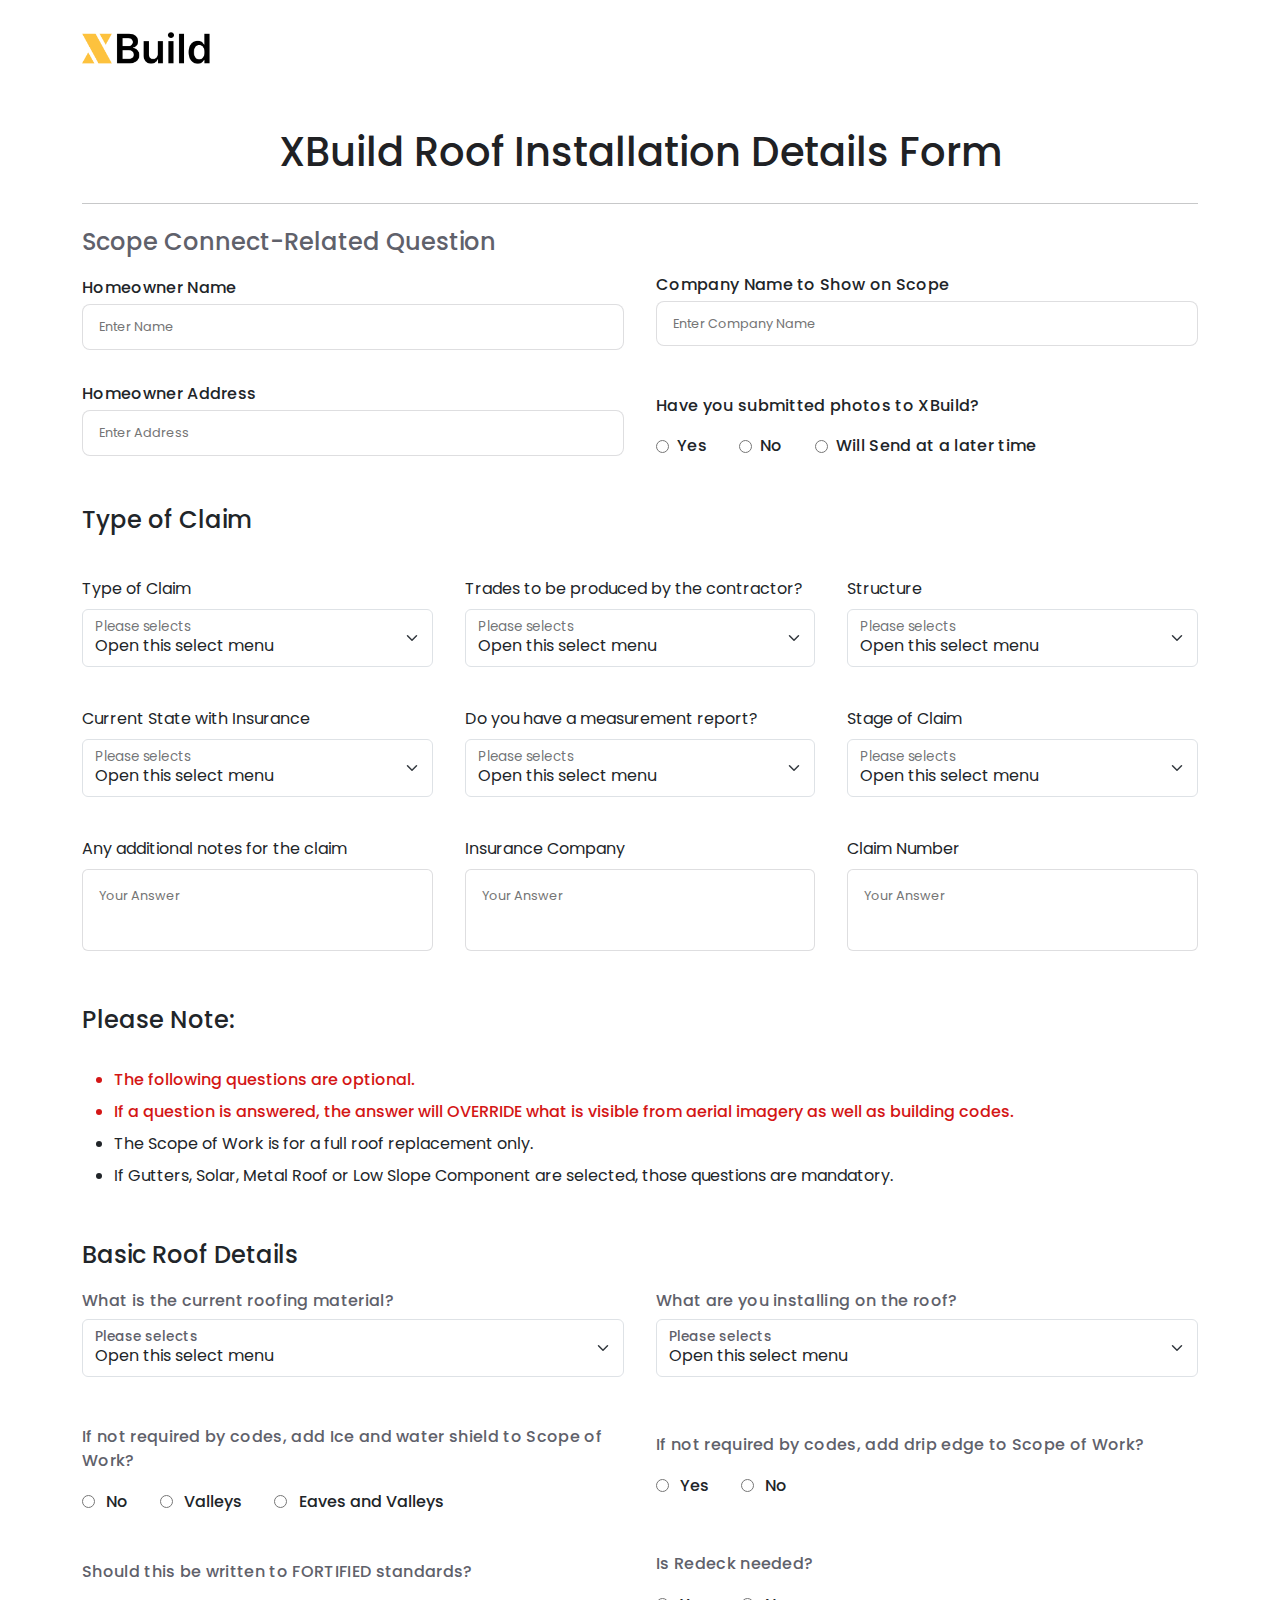
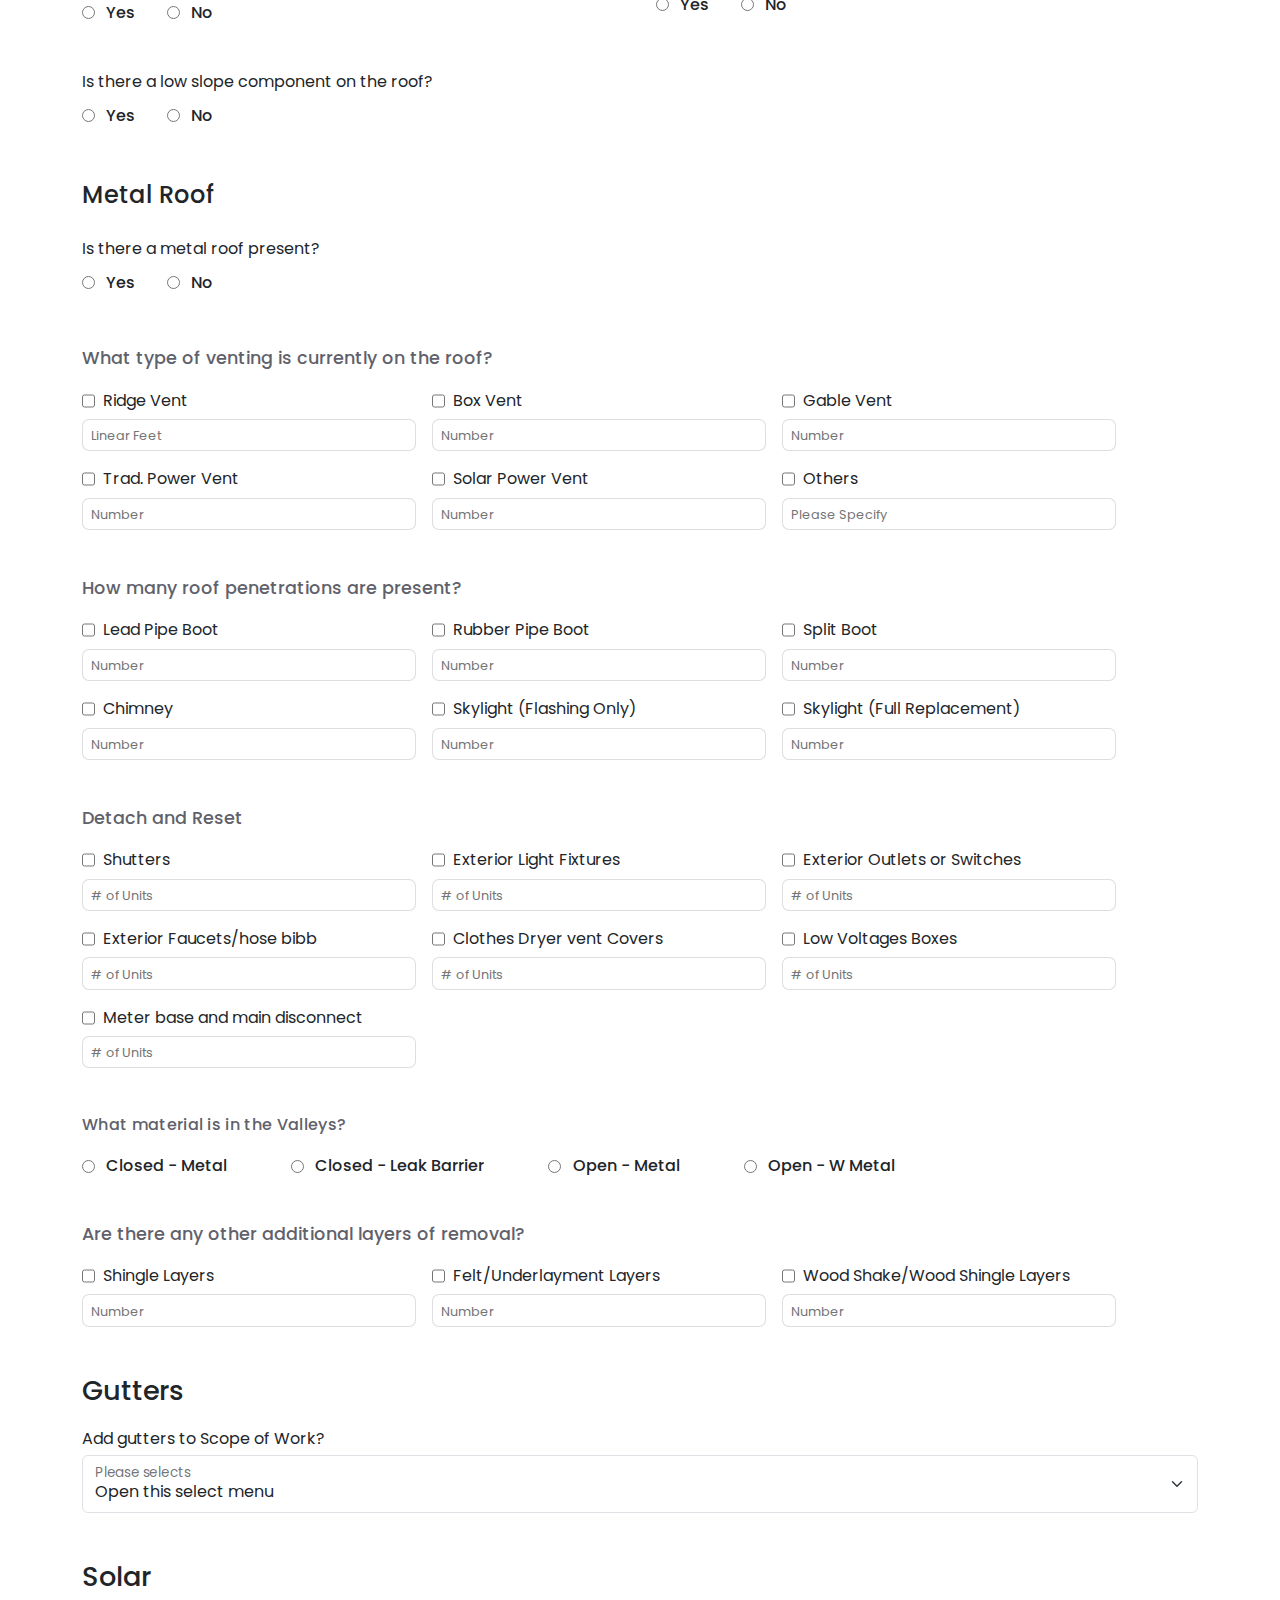
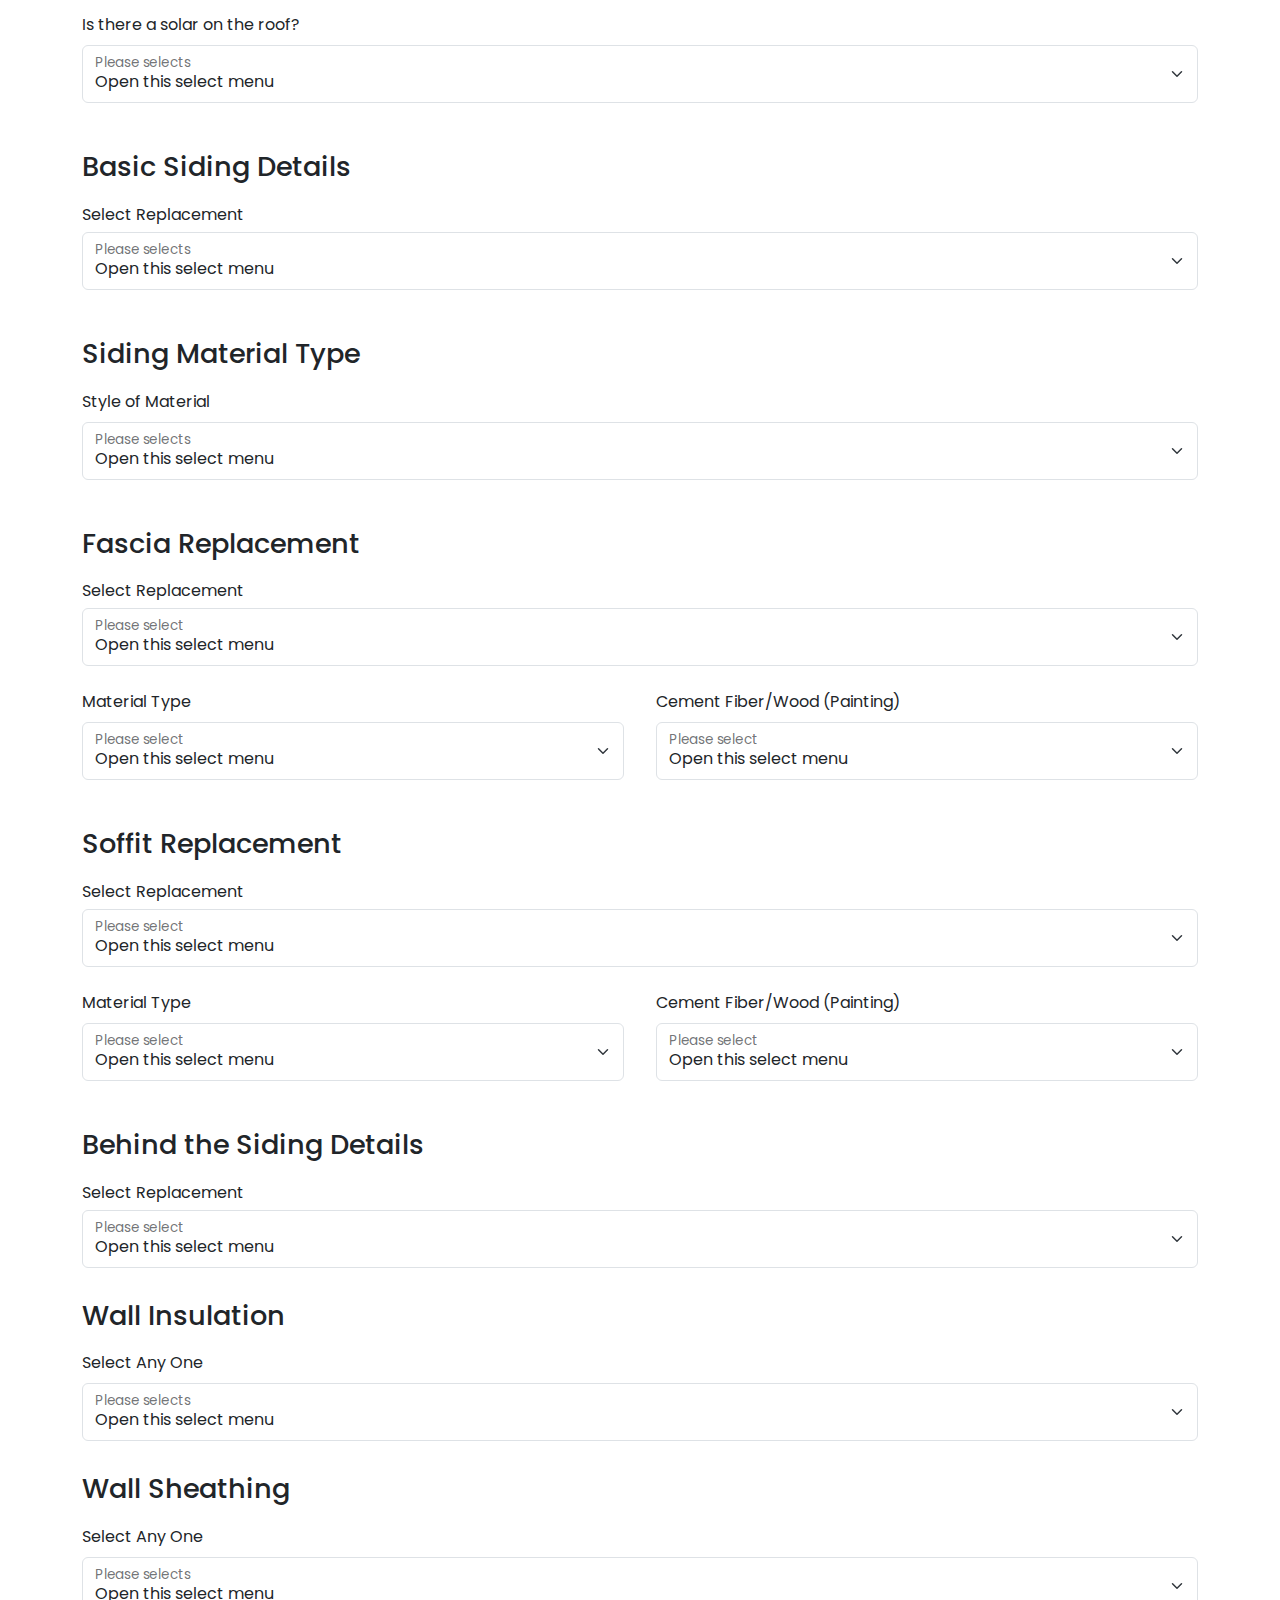
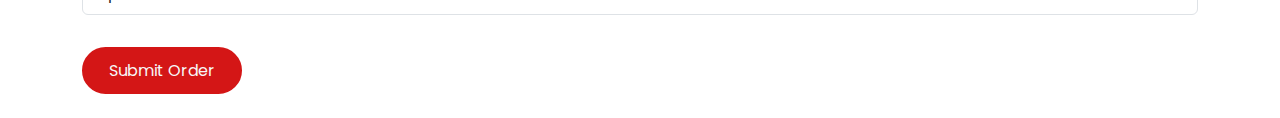
==== commit 963bc5bc: "first commit" ====
--- a/index.html
+++ b/index.html
@@ -29,22 +29,22 @@
                         <input id="HomeownerAddress" type="text" placeholder="Enter Address">
                     </div>
                     <div class="left">
-                        <label style="padding-top: 0;"> Company Name to Show on Scope</label>
+                        <label style="padding-top: 0; " class="pb-1"> Company Name to Show on Scope</label>
                         <input id="companyname" type="text" placeholder="Enter Company Name">
-                        <label>Have you submitted photos to XBuild?</label>
+                        <label style="padding-top: 3rem; padding-bottom: 1rem;">Have you submitted photos to XBuild?</label>
                         <div class="radio">
                             <div class="photoradio">
                                 <input type="radio" id="photoSubmissionYes" name="photoSubmission" value="Yes">
-                                <label for="photoSubmissionYes">Yes</label>
+                                <label style="padding-top: 0; padding-left: .5rem;" for="photoSubmissionYes">Yes</label>
                             </div>
                             <div class="photoradio">
                                 <input type="radio" id="photoSubmissionNo" name="photoSubmission" value="No">
-                                <label for="photoSubmissionNo">No</label>
-                            </div>
-                            <div class="photoradio">
+                                <label style="padding-top: 0; padding-left: .5rem;" for="photoSubmissionNo">No</label>
+                            </div>
+                            <div class="photoradio d-flex" >
                                 <input type="radio" id="photoSubmissionLater" name="photoSubmission"
                                     value="Will Send at a later time">
-                                <label for="photoSubmissionLater">Will Send at a later time</label>
+                                <label for="photoSubmissionLater" style="text-wrap: nowrap;padding-top: 0; padding-left: .5rem;">Will Send at a later time</label>
                             </div>
                         </div>
                     </div>
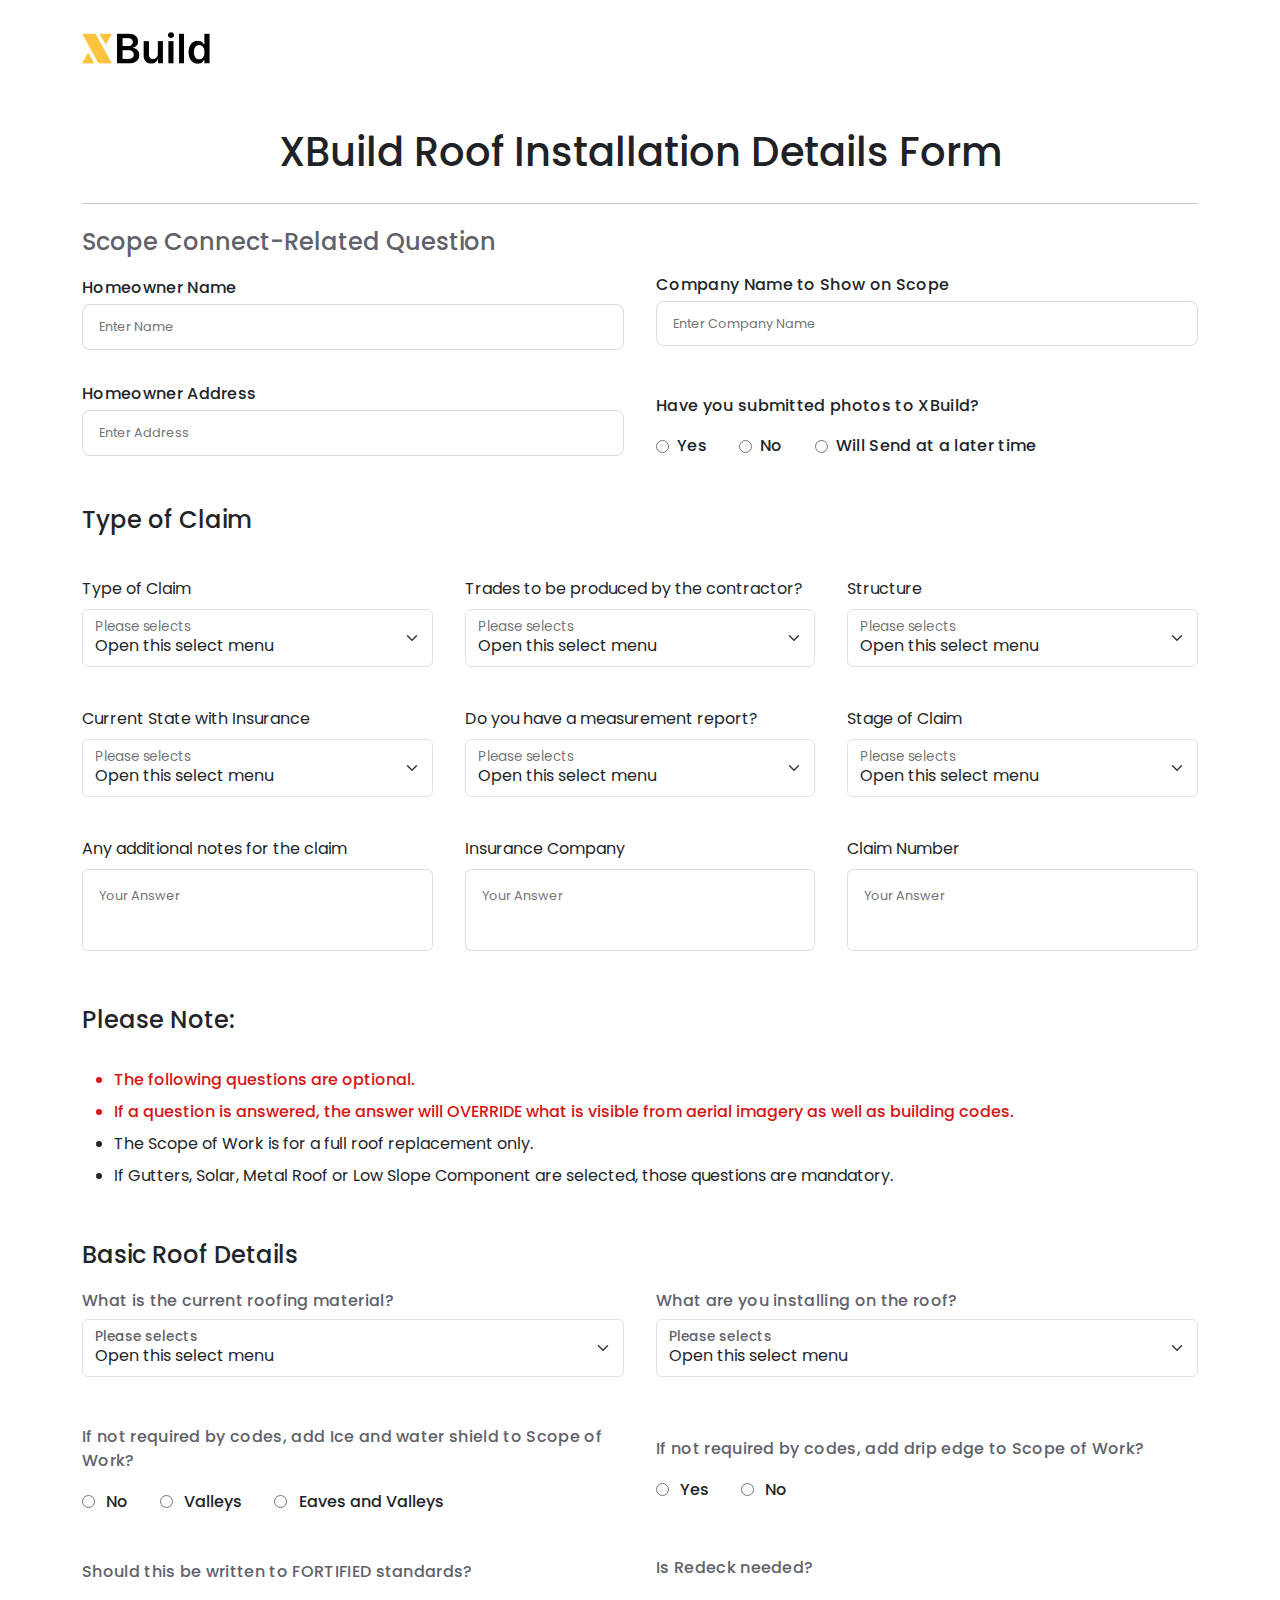
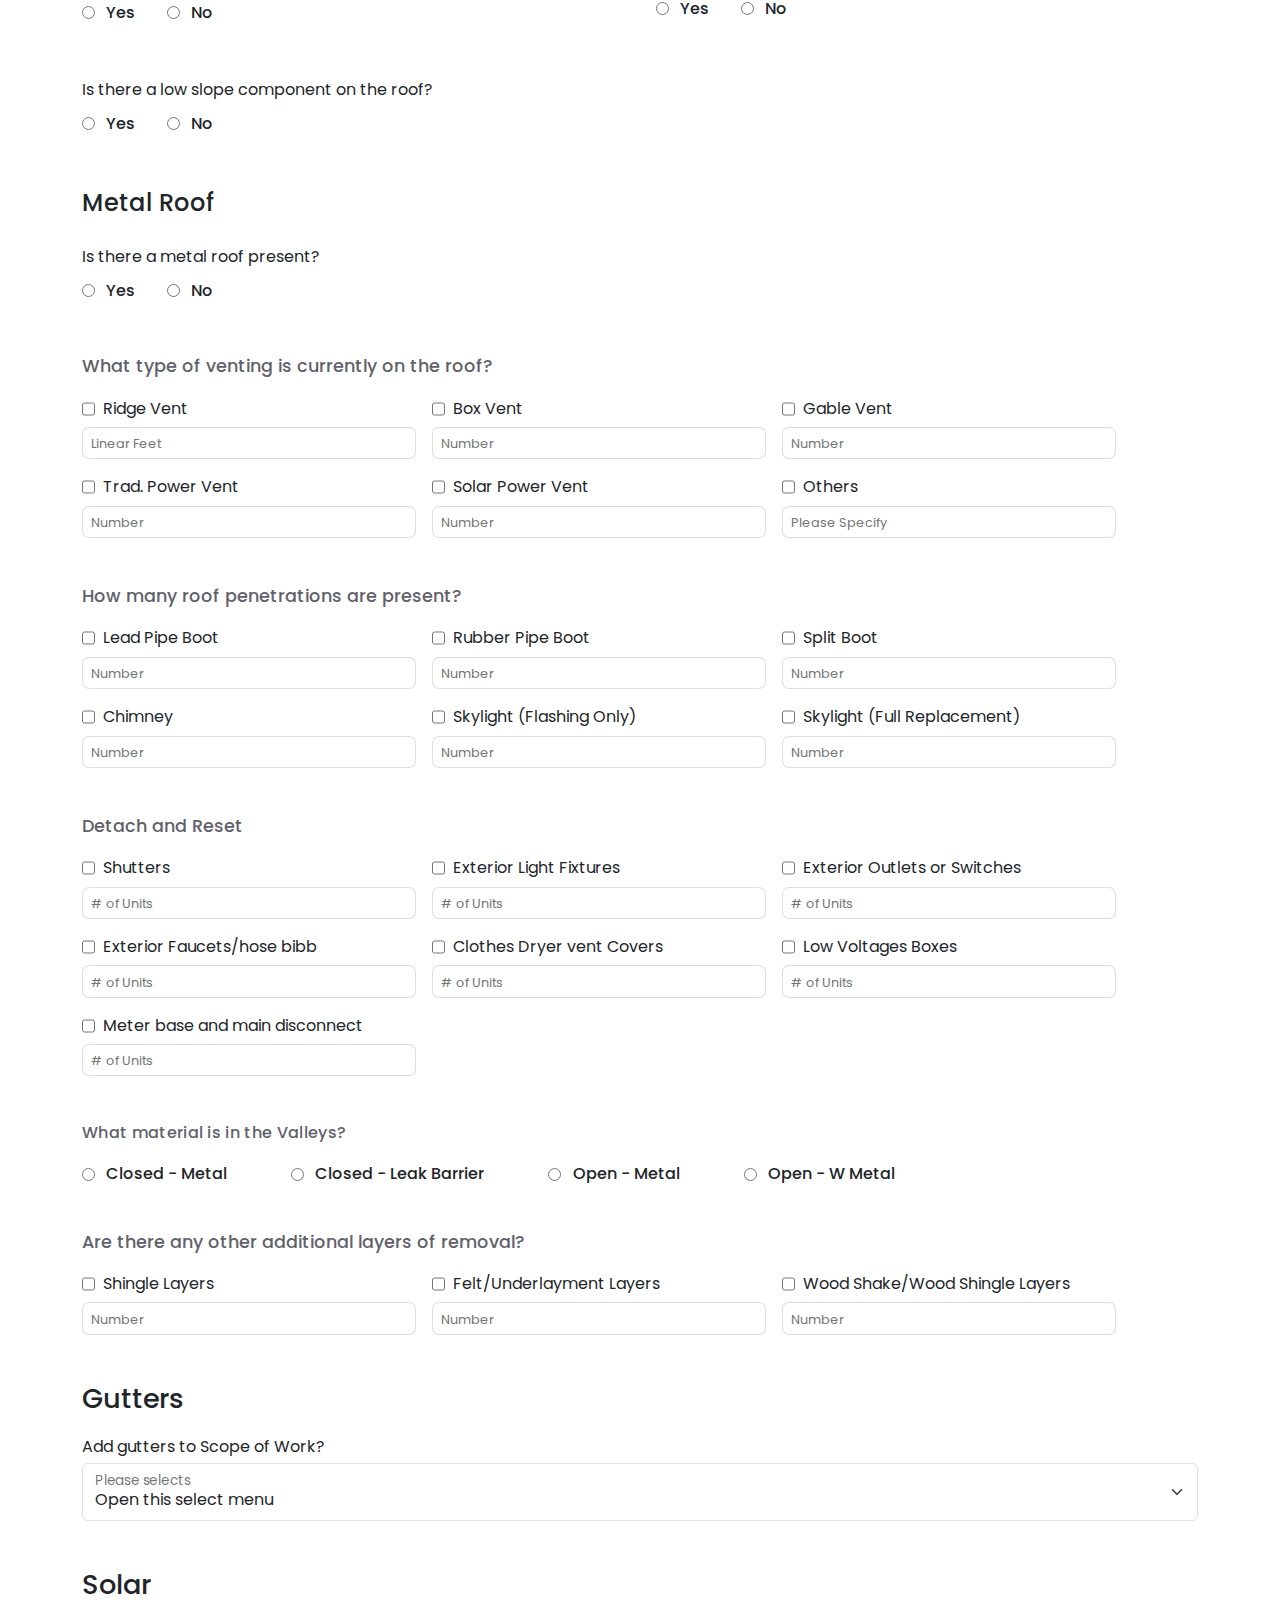
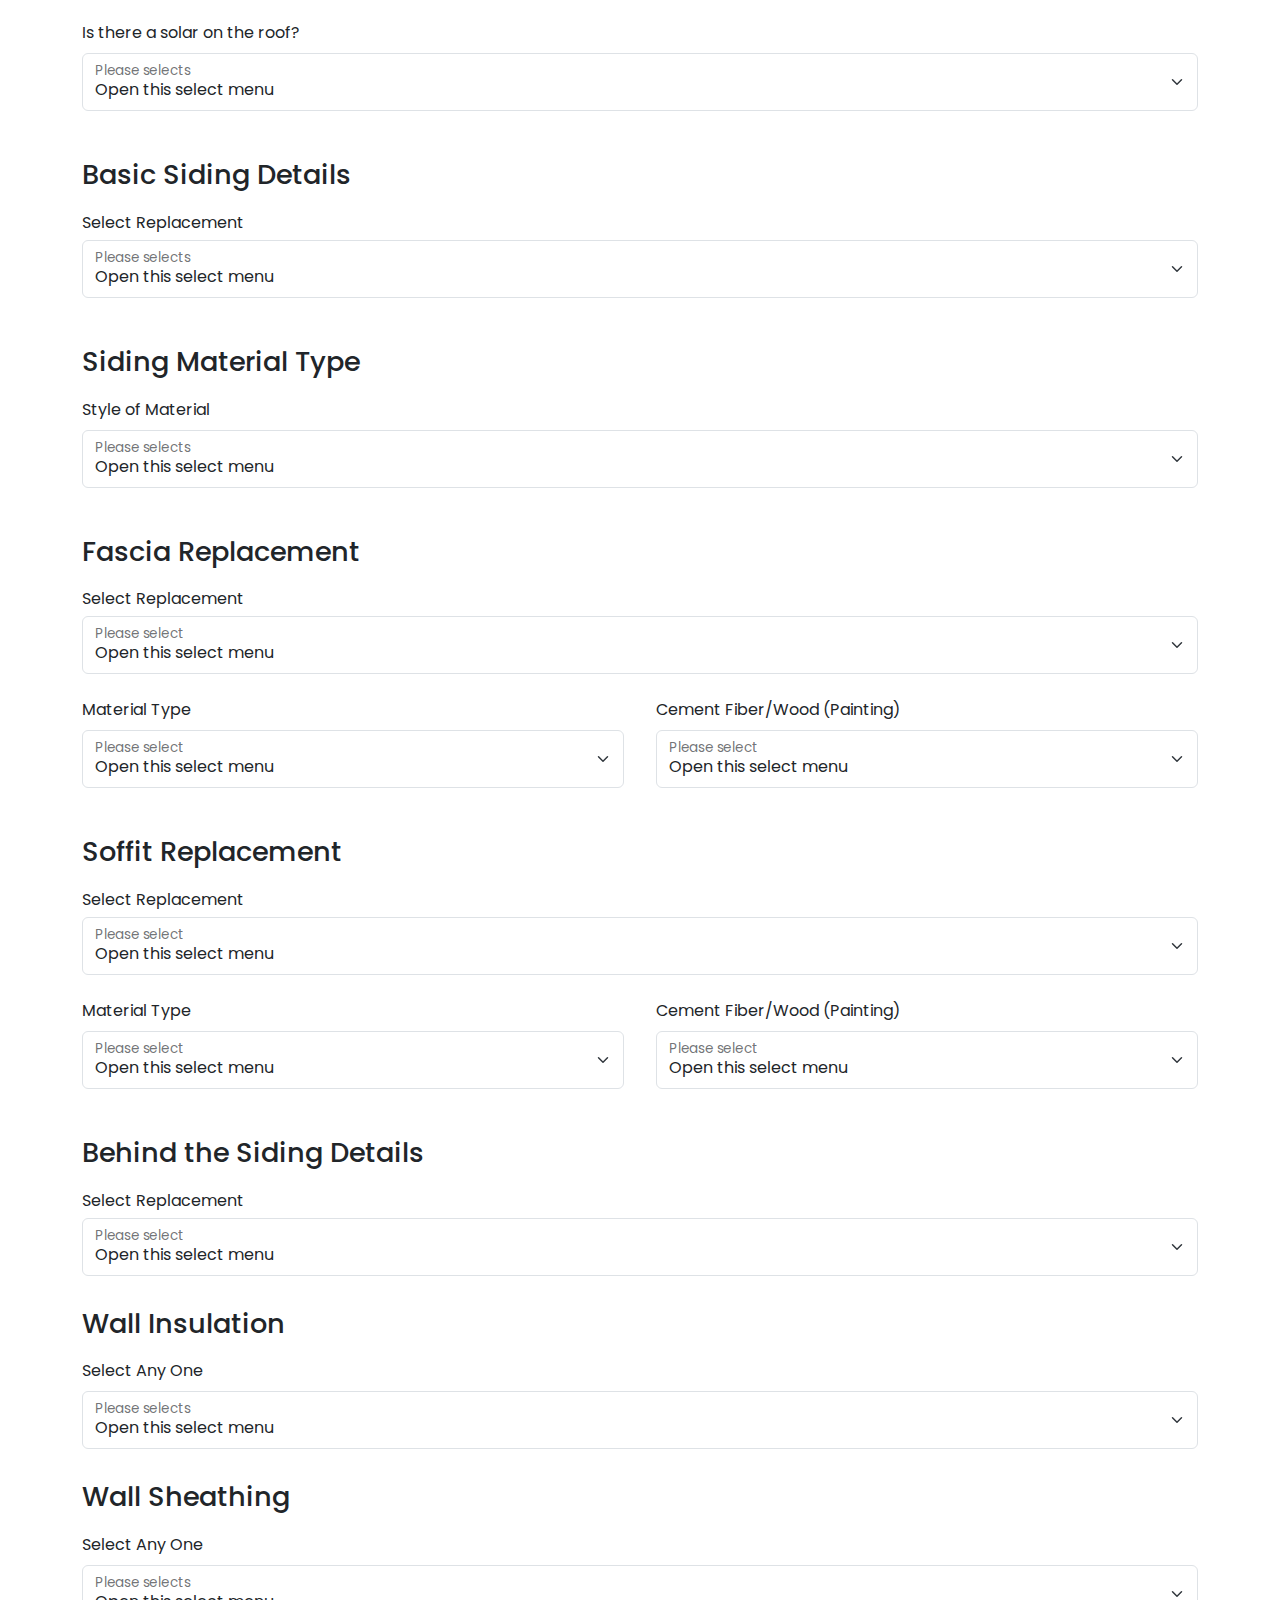
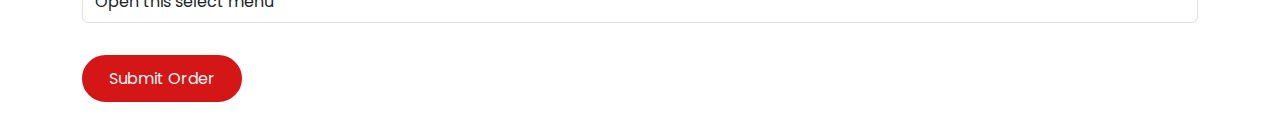
==== commit ea769177: "first commit" ====
--- a/index.html
+++ b/index.html
@@ -21,7 +21,7 @@
         <form id="contactForm">
             <div class="scopeConnect">
                 <h2>Scope Connect-Related Question</h2>
-                <div class="main">
+                <div class="main flex-column flex-md-row">
                     <div class="right">
                         <label> Homeowner Name </label>
                         <input id="HomeownerName" type="text" placeholder="Enter Name">
@@ -31,7 +31,8 @@
                     <div class="left">
                         <label style="padding-top: 0; " class="pb-1"> Company Name to Show on Scope</label>
                         <input id="companyname" type="text" placeholder="Enter Company Name">
-                        <label style="padding-top: 3rem; padding-bottom: 1rem;">Have you submitted photos to XBuild?</label>
+                        <label style="padding-top: 3rem; padding-bottom: 1rem;">Have you submitted photos to
+                            XBuild?</label>
                         <div class="radio">
                             <div class="photoradio">
                                 <input type="radio" id="photoSubmissionYes" name="photoSubmission" value="Yes">
@@ -41,10 +42,12 @@
                                 <input type="radio" id="photoSubmissionNo" name="photoSubmission" value="No">
                                 <label style="padding-top: 0; padding-left: .5rem;" for="photoSubmissionNo">No</label>
                             </div>
-                            <div class="photoradio d-flex" >
+                            <div class="photoradio d-flex">
                                 <input type="radio" id="photoSubmissionLater" name="photoSubmission"
                                     value="Will Send at a later time">
-                                <label for="photoSubmissionLater" style="text-wrap: nowrap;padding-top: 0; padding-left: .5rem;">Will Send at a later time</label>
+                                <label for="photoSubmissionLater"
+                                    style="text-wrap: nowrap;padding-top: 0; padding-left: .5rem;">Will Send at a later
+                                    time</label>
                             </div>
                         </div>
                     </div>
@@ -200,7 +203,7 @@
 
                 <div class="roofDetails">
                     <h2>Basic Roof Details</h2>
-                    <div class="maininputs">
+                    <div class="maininputs flex-column flex-md-row">
                         <div class="left">
                             <label for="Whatisthecurrentroofingmaterial">What is the current roofing material?</label>
                             <div class="form-floating">
@@ -236,10 +239,10 @@
                             </div>
                         </div>
                     </div>
-                    <div class="radiosRoof">
+                    <div class="radiosRoof flex-column flex-md-row">
                         <div class="left">
                             <label>If not required by codes, add Ice and water shield to Scope of Work? </label>
-                            <div class="radio">
+                            <div class="radio" style="flex-wrap: wrap;">
                                 <div class="first">
                                     <input type="radio" name="IfnotrequiredbycodesaddIceandwatershieldtoScopeofWork"
                                         id="IfnotrequiredbycodesaddIceandwatershieldtoScopeofWorkNo" value="No">
@@ -260,16 +263,16 @@
                             </div>
 
                             <label>Should this be written to FORTIFIED standards? </label>
-                            <div class="radio">
+                            <div class="radio pb-0 pb-md-5 ">
                                 <div class="first">
                                     <input id="IfnotrequiredbycodesaddIceandwatershieldtoScopeofWorkYes"
-                                        name="IfnotrequiredbycodesaddIceandwatershieldtoScopeofWork" type="radio"
+                                        name="IfnotrequiredbycodesaddIceandwatershieldtoScopeofWorks" type="radio"
                                         value="Yes">
                                     <h3>Yes</h3>
                                 </div>
                                 <div class="second">
                                     <input id="IfnotrequiredbycodesaddIceandwatershieldtoScopeofWorkNo"
-                                        name="IfnotrequiredbycodesaddIceandwatershieldtoScopeofWork" type="radio"
+                                        name="IfnotrequiredbycodesaddIceandwatershieldtoScopeofWorks" type="radio"
                                         value="No">
                                     <h3>No</h3>
                                 </div>
@@ -290,7 +293,7 @@
                                 </div>
                             </div>
                             <label>Is Redeck needed?</label>
-                            <div class="radio">
+                            <div class="radio ">
                                 <div class="first">
                                     <input type="radio" id="IsRedeckneededYes" name="IsRedeckneeded" value="Yes">
                                     <h3>Yes</h3>
@@ -303,7 +306,7 @@
                         </div>
                     </div>
 
-                    <div id="IfyestypeorRedeckisneededs">
+                    <div id="IfyestypeorRedeckisneededs" class="pb-4">
                         <label for="IfyestypeorRedeckisneeded">If yes, type or Redeck is needed:</label>
                         <div class="form-floating">
                             <select class="form-select" id="IfyestypeorRedeckisneeded"
@@ -326,7 +329,7 @@
                 <div class="solar" style="padding-top: 0;">
                     <div class="slope" style="padding-top: 0;">
                         <!-- <h2>Low Slope Component</h2> -->
-                        <label class="pb-1"  for="lowSlopeComponent">Is there a low slope component on the
+                        <label class="pb-1" for="lowSlopeComponent">Is there a low slope component on the
                             roof?</label>
                         <div class="radio">
                             <div class="first">
@@ -377,7 +380,7 @@
 
 
                         <div id="metalRoofs">
-                            <div class="typeMental">
+                            <div class="typeMental flex-column flex-md-row">
                                 <div class="left">
                                     <label class="pb-2" for="">What type of metal roof is present?</label>
                                     <div class="form-floating">
@@ -404,7 +407,7 @@
                                     </div>
                                 </div>
                             </div>
-                            <div class="typeMental">
+                            <div class="typeMental flex-column flex-md-row">
                                 <div class="left">
                                     <label class="pb-2" for="">What type of finish are present?</label>
                                     <div class="form-floating">
@@ -608,7 +611,7 @@
                         <div class="radiosRoof" style="padding-top: 1rem;">
                             <div class="left">
                                 <label>What material is in the Valleys? </label>
-                                <div class="radio" style="gap: 4rem;">
+                                <div class="radio" style=" flex-wrap: wrap;row-gap: .5rem;column-gap: 4rem;">
                                     <div class="first">
                                         <input type="radio" id="roofDetailsmetal" name="roofDetails"
                                             value="Closed - Metal">
@@ -677,7 +680,7 @@
                             <label for="floatingSelect">Please selects</label>
                         </div>
                         <div id="AddgutterstoScopeofWorks">
-                            <div class="typeGutter">
+                            <div class="typeGutter flex-column flex-md-row">
                                 <div class="left">
                                     <label for="">If yes, What type of gutters are currently on the house?</label>
                                     <div class="form-floating">
@@ -704,7 +707,7 @@
                                     </div>
                                 </div>
                             </div>
-                            <div class="downspouts">
+                            <div class="downspouts flex-column flex-md-row">
                                 <div class="left">
                                     <label for="">What is the size of the downspouts?</label>
                                     <div class="form-floating">
@@ -725,7 +728,7 @@
                                     </div>
                                 </div>
                             </div>
-                            <div class="splashGuards">
+                            <div class="splashGuards flex-column flex-md-row">
                                 <div class="left">
                                     <label for="">How many splash guards are currently on the house?</label>
                                     <input type="text" placeholder="Gutters" id="Howmanyguardscurrentlyhouse">
@@ -955,7 +958,8 @@
                                 <h2>Fascia Replacement</h2>
                                 <label for="replacementSelect">Select Replacement</label>
                                 <div class="form-floating">
-                                    <select class="form-select fasciamaterialSubClass" id="replacementSelect" aria-label="Floating label select example">
+                                    <select class="form-select fasciamaterialSubClass" id="replacementSelect"
+                                        aria-label="Floating label select example">
                                         <option selected value="">Open this select menu</option>
                                         <option value="Full House Replacement">Full House Replacement</option>
                                         <option value="Partial Replacement">Partial Replacement</option>
@@ -964,13 +968,15 @@
                                     <label for="replacementSelect">Please select</label>
                                 </div>
                             </div>
-                    
+
                             <div id="fasciamaterialSubId">
                                 <div id="fullHouseReplacementSection" class="materialSub" style="display: none;">
                                     <div class="second">
-                                        <label class="pt-4 pb-2" for="fullHouseReplacementSelect">Full House Replacement?</label>
+                                        <label class="pt-4 pb-2" for="fullHouseReplacementSelect">Full House
+                                            Replacement?</label>
                                         <div class="form-floating">
-                                            <select class="form-select" id="fullHouseReplacementSelect" aria-label="Floating label select example">
+                                            <select class="form-select" id="fullHouseReplacementSelect"
+                                                aria-label="Floating label select example">
                                                 <option selected>Open this select menu</option>
                                                 <option value="Front">Front</option>
                                                 <option value="Right">Right</option>
@@ -981,12 +987,14 @@
                                         </div>
                                     </div>
                                 </div>
-                    
+
                                 <div id="partialReplacementSection" class="materialSub" style="display: none;">
                                     <div class="first">
-                                        <label class="pt-4 pb-2" for="partialReplacementSelect">Partial Replacement</label>
+                                        <label class="pt-4 pb-2" for="partialReplacementSelect">Partial
+                                            Replacement</label>
                                         <div class="form-floating">
-                                            <select class="form-select" id="partialReplacementSelect" aria-label="Floating label select example">
+                                            <select class="form-select" id="partialReplacementSelect"
+                                                aria-label="Floating label select example">
                                                 <option selected>Open this select menu</option>
                                                 <option value="Front">Front</option>
                                                 <option value="Right">Right</option>
@@ -997,21 +1005,24 @@
                                         </div>
                                     </div>
                                 </div>
-                    
+
                                 <div id="smallRepairsSection" class="materialSub" style="display: none;">
                                     <div class="second">
                                         <label class="pt-4 pb-2" for="smallRepairsTextArea">Small Repairs</label>
                                         <div class="textArea">
-                                            <textarea name="" rows="2" placeholder="Insert Scope of Work Here for small repairs" id="smallRepairsTextArea"></textarea>
+                                            <textarea name="" rows="2"
+                                                placeholder="Insert Scope of Work Here for small repairs"
+                                                id="smallRepairsTextArea"></textarea>
                                         </div>
                                     </div>
                                 </div>
-                    
+
                                 <div class="materialSub">
                                     <div class="first">
                                         <label class="pt-4 pb-2" for="materialTypeSelect">Material Type</label>
                                         <div class="form-floating">
-                                            <select class="form-select" id="materialTypeSelect" aria-label="Floating label select example">
+                                            <select class="form-select" id="materialTypeSelect"
+                                                aria-label="Floating label select example">
                                                 <option selected>Open this select menu</option>
                                                 <option value="Vinyl">Vinyl</option>
                                                 <option value="Cement Fiber">Cement Fiber</option>
@@ -1022,9 +1033,11 @@
                                         </div>
                                     </div>
                                     <div class="second">
-                                        <label class="pt-4 pb-2" for="paintingSelect">Cement Fiber/Wood (Painting)</label>
+                                        <label class="pt-4 pb-2" for="paintingSelect">Cement Fiber/Wood
+                                            (Painting)</label>
                                         <div class="form-floating">
-                                            <select class="form-select" id="paintingSelect" aria-label="Floating label select example">
+                                            <select class="form-select" id="paintingSelect"
+                                                aria-label="Floating label select example">
                                                 <option selected>Open this select menu</option>
                                                 <option value="Full House">Full House</option>
                                                 <option value="Front">Front</option>
@@ -1039,17 +1052,18 @@
                             </div>
                         </div>
                     </div>
-                    
-
-
-                    
+
+
+
+
                     <div class="fascia">
                         <div class="basicSliding">
                             <div class="gutters">
                                 <h2>Soffit Replacement</h2>
                                 <label for="soffitReplacementSelect">Select Replacement</label>
                                 <div class="form-floating">
-                                    <select class="form-select" id="soffitReplacementSelect" aria-label="Floating label select example">
+                                    <select class="form-select" id="soffitReplacementSelect"
+                                        aria-label="Floating label select example">
                                         <option selected value="">Open this select menu</option>
                                         <option value="Full House Replacement">Full House Replacement</option>
                                         <option value="Partial Replacement">Partial Replacement</option>
@@ -1058,13 +1072,15 @@
                                     <label for="soffitReplacementSelect">Please select</label>
                                 </div>
                             </div>
-                    
+
                             <div id="soffitMaterialSubId">
                                 <div id="soffitFullHouseReplacementSection" class="materialSub" style="display: none;">
                                     <div class="second">
-                                        <label class="pt-4 pb-2" for="soffitFullHouseReplacementSelect">Full House Replacement?</label>
+                                        <label class="pt-4 pb-2" for="soffitFullHouseReplacementSelect">Full House
+                                            Replacement?</label>
                                         <div class="form-floating">
-                                            <select class="form-select" id="soffitFullHouseReplacementSelect" aria-label="Floating label select example">
+                                            <select class="form-select" id="soffitFullHouseReplacementSelect"
+                                                aria-label="Floating label select example">
                                                 <option selected>Open this select menu</option>
                                                 <option value="Front">Front</option>
                                                 <option value="Right">Right</option>
@@ -1075,12 +1091,14 @@
                                         </div>
                                     </div>
                                 </div>
-                    
+
                                 <div id="soffitPartialReplacementSection" class="materialSub" style="display: none;">
                                     <div class="first">
-                                        <label class="pt-4 pb-2" for="soffitPartialReplacementSelect">Partial Replacement</label>
+                                        <label class="pt-4 pb-2" for="soffitPartialReplacementSelect">Partial
+                                            Replacement</label>
                                         <div class="form-floating">
-                                            <select class="form-select" id="soffitPartialReplacementSelect" aria-label="Floating label select example">
+                                            <select class="form-select" id="soffitPartialReplacementSelect"
+                                                aria-label="Floating label select example">
                                                 <option selected>Open this select menu</option>
                                                 <option value="Front">Front</option>
                                                 <option value="Right">Right</option>
@@ -1091,21 +1109,24 @@
                                         </div>
                                     </div>
                                 </div>
-                    
+
                                 <div id="soffitSmallRepairsSection" class="materialSub" style="display: none;">
                                     <div class="second">
                                         <label class="pt-4 pb-2" for="soffitSmallRepairsTextArea">Small Repairs</label>
                                         <div class="textArea">
-                                            <textarea name="" rows="2" placeholder="Insert Scope of Work Here for small repairs" id="soffitSmallRepairsTextArea"></textarea>
+                                            <textarea name="" rows="2"
+                                                placeholder="Insert Scope of Work Here for small repairs"
+                                                id="soffitSmallRepairsTextArea"></textarea>
                                         </div>
                                     </div>
                                 </div>
-                    
+
                                 <div class="materialSub">
                                     <div class="first">
                                         <label class="pt-4 pb-2" for="soffitMaterialTypeSelect">Material Type</label>
                                         <div class="form-floating">
-                                            <select class="form-select" id="soffitMaterialTypeSelect" aria-label="Floating label select example">
+                                            <select class="form-select" id="soffitMaterialTypeSelect"
+                                                aria-label="Floating label select example">
                                                 <option selected>Open this select menu</option>
                                                 <option value="Vinyl">Vinyl</option>
                                                 <option value="Cement Fiber">Cement Fiber</option>
@@ -1116,9 +1137,11 @@
                                         </div>
                                     </div>
                                     <div class="second">
-                                        <label class="pt-4 pb-2" for="soffitPaintingSelect">Cement Fiber/Wood (Painting)</label>
+                                        <label class="pt-4 pb-2" for="soffitPaintingSelect">Cement Fiber/Wood
+                                            (Painting)</label>
                                         <div class="form-floating">
-                                            <select class="form-select" id="soffitPaintingSelect" aria-label="Floating label select example">
+                                            <select class="form-select" id="soffitPaintingSelect"
+                                                aria-label="Floating label select example">
                                                 <option selected>Open this select menu</option>
                                                 <option value="Full House">Full House</option>
                                                 <option value="Front">Front</option>
@@ -1133,18 +1156,19 @@
                             </div>
                         </div>
                     </div>
-                    
+
 
                     <!-- ===== -->
-                    
-                    
+
+
                     <div class="fascia">
                         <div class="basicSliding">
                             <div class="gutters">
                                 <h2>Behind the Siding Details</h2>
                                 <label for="behindSidingSelect">Select Replacement</label>
                                 <div class="form-floating">
-                                    <select class="form-select" id="behindSidingSelect" aria-label="Floating label select example">
+                                    <select class="form-select" id="behindSidingSelect"
+                                        aria-label="Floating label select example">
                                         <option selected value="">Open this select menu</option>
                                         <option value="Full House Replacement">Full House Replacement</option>
                                         <option value="Partial Replacement">Partial Replacement</option>
@@ -1153,13 +1177,16 @@
                                     <label for="behindSidingSelect">Please select</label>
                                 </div>
                             </div>
-                    
+
                             <div id="behindSidingMaterialSubId">
-                                <div id="behindSidingFullHouseReplacementSection" class="materialSub" style="display: none;">
+                                <div id="behindSidingFullHouseReplacementSection" class="materialSub"
+                                    style="display: none;">
                                     <div class="second">
-                                        <label class="pt-4 pb-2" for="behindSidingFullHouseReplacementSelect">Full House Replacement?</label>
+                                        <label class="pt-4 pb-2" for="behindSidingFullHouseReplacementSelect">Full House
+                                            Replacement?</label>
                                         <div class="form-floating">
-                                            <select class="form-select" id="behindSidingFullHouseReplacementSelect" aria-label="Floating label select example">
+                                            <select class="form-select" id="behindSidingFullHouseReplacementSelect"
+                                                aria-label="Floating label select example">
                                                 <option selected>Open this select menu</option>
                                                 <option value="Front">Front</option>
                                                 <option value="Right">Right</option>
@@ -1170,12 +1197,15 @@
                                         </div>
                                     </div>
                                 </div>
-                    
-                                <div id="behindSidingPartialReplacementSection" class="materialSub" style="display: none;">
+
+                                <div id="behindSidingPartialReplacementSection" class="materialSub"
+                                    style="display: none;">
                                     <div class="first">
-                                        <label class="pt-4 pb-2" for="behindSidingPartialReplacementSelect">Partial Replacement</label>
+                                        <label class="pt-4 pb-2" for="behindSidingPartialReplacementSelect">Partial
+                                            Replacement</label>
                                         <div class="form-floating">
-                                            <select class="form-select" id="behindSidingPartialReplacementSelect" aria-label="Floating label select example">
+                                            <select class="form-select" id="behindSidingPartialReplacementSelect"
+                                                aria-label="Floating label select example">
                                                 <option selected>Open this select menu</option>
                                                 <option value="Front">Front</option>
                                                 <option value="Right">Right</option>
@@ -1186,19 +1216,22 @@
                                         </div>
                                     </div>
                                 </div>
-                    
+
                                 <div id="behindSidingSmallRepairsSection" class="materialSub" style="display: none;">
                                     <div class="second">
-                                        <label class="pt-4 pb-2" for="behindSidingSmallRepairsTextArea">Small Repairs</label>
+                                        <label class="pt-4 pb-2" for="behindSidingSmallRepairsTextArea">Small
+                                            Repairs</label>
                                         <div class="textArea">
-                                            <textarea name="" rows="2" placeholder="Insert Scope of Work Here for small repairs" id="behindSidingSmallRepairsTextArea"></textarea>
+                                            <textarea name="" rows="2"
+                                                placeholder="Insert Scope of Work Here for small repairs"
+                                                id="behindSidingSmallRepairsTextArea"></textarea>
                                         </div>
                                     </div>
                                 </div>
                             </div>
                         </div>
                     </div>
-                    
+
 
 
                     <div class="fascia">
--- a/Styles/style.css
+++ b/Styles/style.css
@@ -93,7 +93,7 @@
 
 .scopeConnect {
     h2 {
-        font-size: 1.5rem;
+        font-size: clamp(1.1rem, -0.875rem + 8.333vw, 1.5rem);
         color: var(--gray-color);
         padding: .5rem 0;
     }
@@ -118,6 +118,7 @@
                 display: flex;
                 align-items: center;
                 gap: 2rem;
+                flex-wrap: wrap;
 
                 .first,
                 .second {
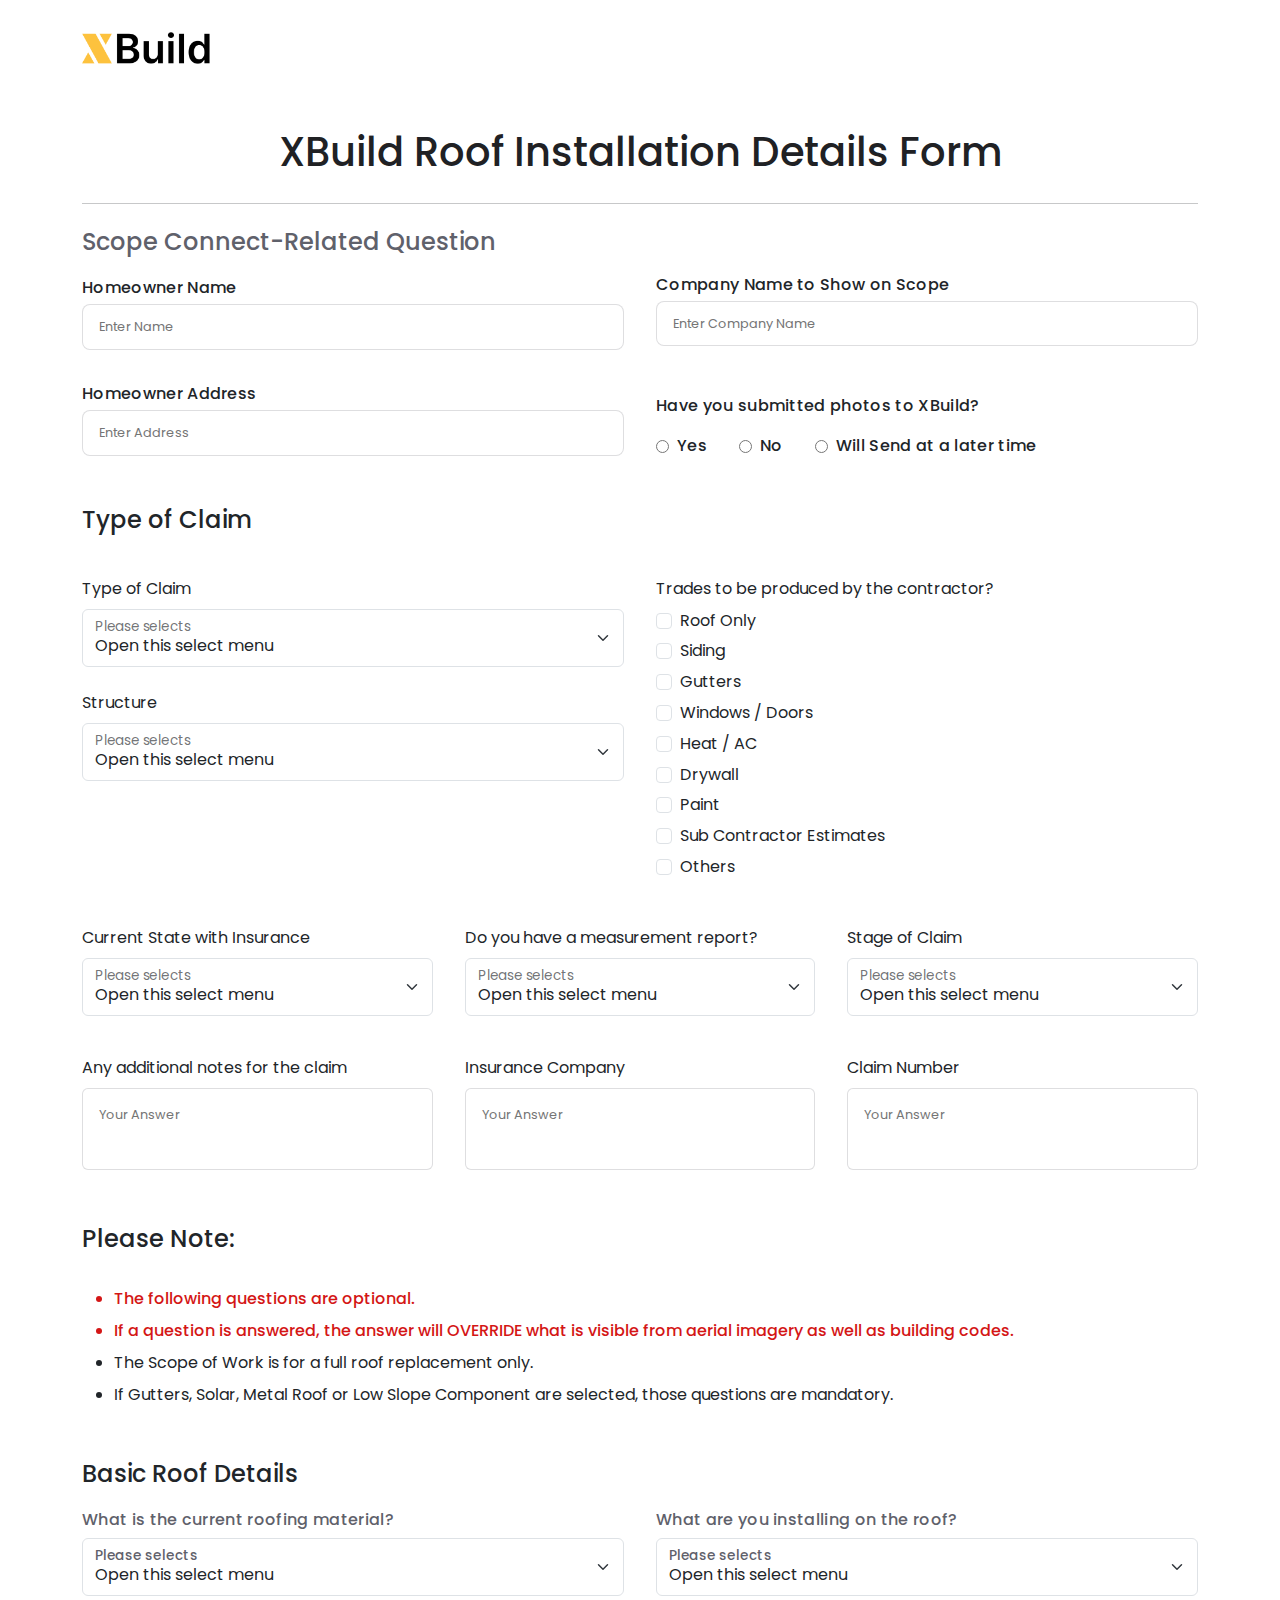
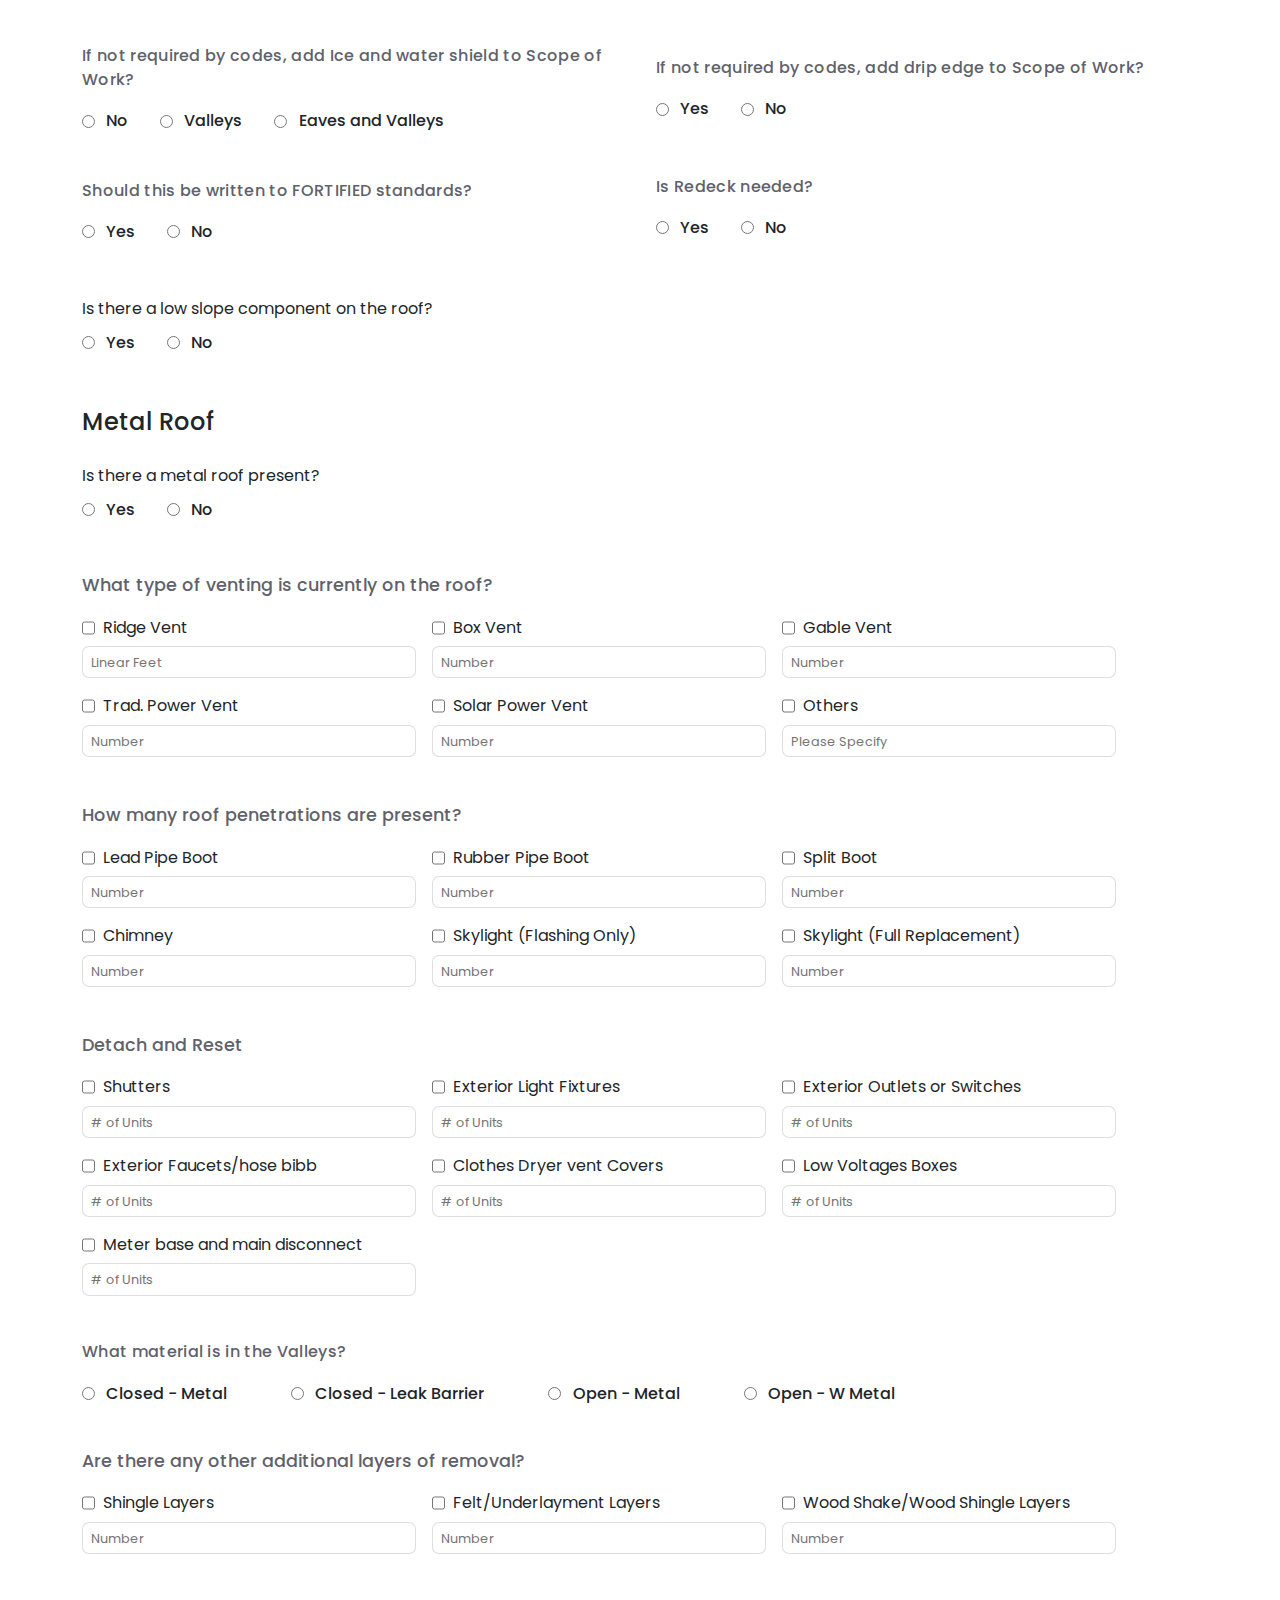
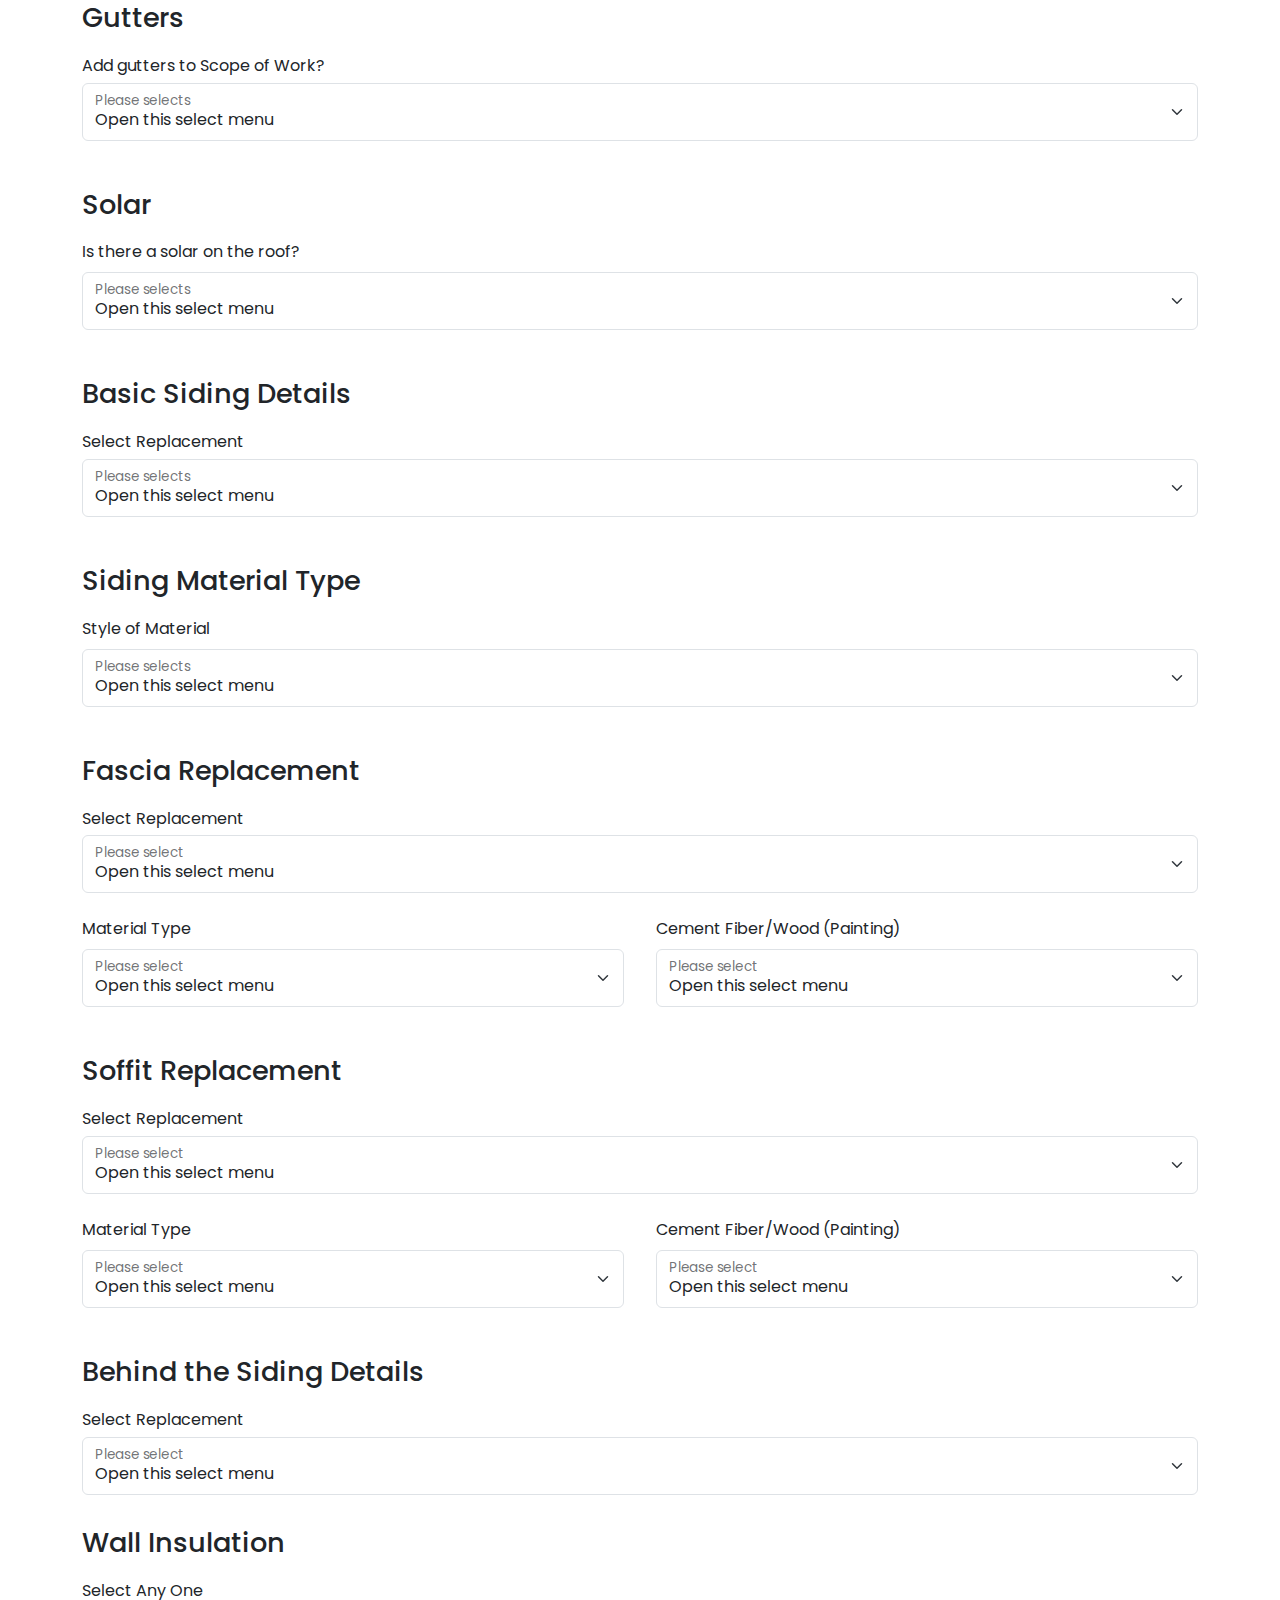
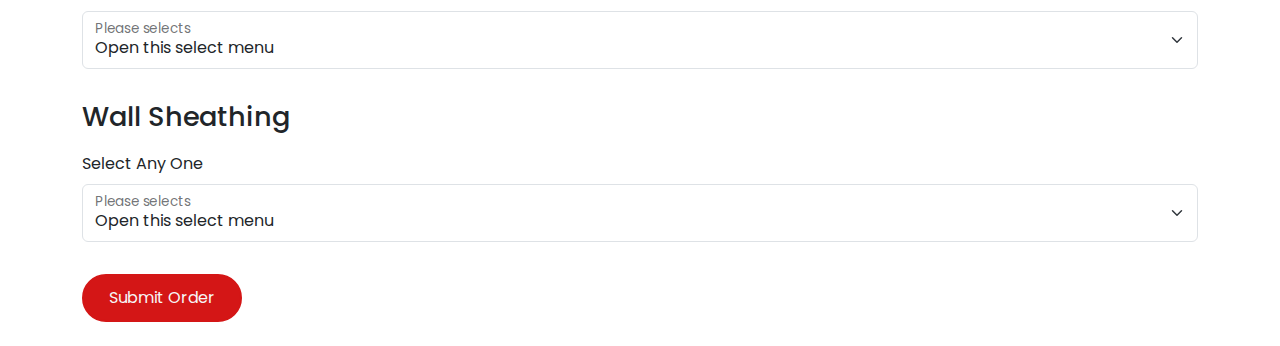
==== commit 7ecbe149: "first commit" ====
--- a/index.html
+++ b/index.html
@@ -60,54 +60,83 @@
                     <h2>Type of Claim </h2>
                 </div>
                 <div class="materialSub">
-                    <div class="second">
-
-                        <label class="pt-4 pb-2" for="">Type of Claim</label>
-                        <div class="form-floating">
-                            <select class="form-select" id="TypeofClaim" aria-label="Floating label select example">
-                                <option selected>Open this select menu</option>
-                                <option value="Entire Claim start to finish">Entire Claim start to finish</option>
-                                <option value="Supplement">Supplement</option>
-                                <option value="Unknow">Unknow</option>
-                            </select>
-                            <label for="floatingSelect">Please selects</label>
-                        </div>
-
-
-                    </div>
+                    <div class="tradesSet" style="width: 100%;">
+                        <div class="second">
+
+                            <label class="pt-4 pb-2" for="">Type of Claim</label>
+                            <div class="form-floating">
+                                <select class="form-select" id="TypeofClaim" aria-label="Floating label select example">
+                                    <option selected>Open this select menu</option>
+                                    <option value="Entire Claim start to finish">Entire Claim start to finish</option>
+                                    <option value="Supplement">Supplement</option>
+                                    <option value="Unknow">Unknow</option>
+                                </select>
+                                <label for="floatingSelect">Please selects</label>
+                            </div>
+
+
+                        </div>
+                        <div class="first">
+                            <label class="pt-4 pb-2" for="">Structure</label>
+                            <div class="form-floating">
+                                <select class="form-select" id="Structure" aria-label="Floating label select example">
+                                    <option selected>Open this select menu</option>
+                                    <option value="Main Dwelling">Main Dwelling</option>
+                                    <option value="Shed">Shed</option>
+                                    <option value="Fence">Fence</option>
+                                    <option value="Deck">Deck</option>
+                                    <option value="Other">Other</option>
+                                </select>
+                                <label for="floatingSelect">Please selects</label>
+                            </div>
+                        </div>
+                    </div>
+
                     <div class="first">
                         <label class="pt-4 pb-2" for="">Trades to be produced by the contractor?</label>
                         <div class="form-floating">
-                            <select class="form-select" id="Tradestobeproducedbythecontractor"
-                                aria-label="Floating label select example">
-                                <option selected>Open this select menu</option>
-                                <option value="Roof Only">Roof Only</option>
-                                <option value="Siding">Siding</option>
-                                <option value="Gutters">Gutters</option>
-                                <option value="Windows / Doors">Windows / Doors</option>
-                                <option value="Heat / AC">Heat / AC</option>
-                                <option value="Drywall">Drywall</option>
-                                <option value="Paint">Paint</option>
-                                <option value="Sub Contractor Estimates">Sub Contractor Estimates</option>
-                                <option value="Others">Others</option>
-                            </select>
-                            <label for="Tradestobeproducedbythecontractor">Please selects</label>
-                        </div>
-                    </div>
-                    <div class="first">
-                        <label class="pt-4 pb-2" for="">Structure</label>
-                        <div class="form-floating">
-                            <select class="form-select" id="Structure" aria-label="Floating label select example">
-                                <option selected>Open this select menu</option>
-                                <option value="Main Dwelling">Main Dwelling</option>
-                                <option value="Shed">Shed</option>
-                                <option value="Fence">Fence</option>
-                                <option value="Deck">Deck</option>
-                                <option value="Other">Other</option>
-                            </select>
-                            <label for="floatingSelect">Please selects</label>
-                        </div>
-                    </div>
+                            <div class="form-check">
+                                <input class="form-check-input" type="checkbox" value="Roof Only" id="roofOnly">
+                                <label class="form-check-label" for="roofOnly">Roof Only</label>
+                            </div>
+                            <div class="form-check">
+                                <input class="form-check-input" type="checkbox" value="Siding" id="siding">
+                                <label class="form-check-label" for="siding">Siding</label>
+                            </div>
+                            <div class="form-check">
+                                <input class="form-check-input" type="checkbox" value="Gutters" id="gutters">
+                                <label class="form-check-label" for="gutters">Gutters</label>
+                            </div>
+                            <div class="form-check">
+                                <input class="form-check-input" type="checkbox" value="Windows / Doors"
+                                    id="windowsDoors">
+                                <label class="form-check-label" for="windowsDoors">Windows / Doors</label>
+                            </div>
+                            <div class="form-check">
+                                <input class="form-check-input" type="checkbox" value="Heat / AC" id="heatAC">
+                                <label class="form-check-label" for="heatAC">Heat / AC</label>
+                            </div>
+                            <div class="form-check">
+                                <input class="form-check-input" type="checkbox" value="Drywall" id="drywall">
+                                <label class="form-check-label" for="drywall">Drywall</label>
+                            </div>
+                            <div class="form-check">
+                                <input class="form-check-input" type="checkbox" value="Paint" id="paint">
+                                <label class="form-check-label" for="paint">Paint</label>
+                            </div>
+                            <div class="form-check">
+                                <input class="form-check-input" type="checkbox" value="Sub Contractor Estimates"
+                                    id="subContractorEstimates">
+                                <label class="form-check-label" for="subContractorEstimates">Sub Contractor
+                                    Estimates</label>
+                            </div>
+                            <div class="form-check">
+                                <input class="form-check-input" type="checkbox" value="Others" id="others">
+                                <label class="form-check-label" for="others">Others</label>
+                            </div>
+                        </div>
+                    </div>
+
                 </div>
                 <div class="materialSub" style="padding-top: 1rem;">
                     <div class="second">
